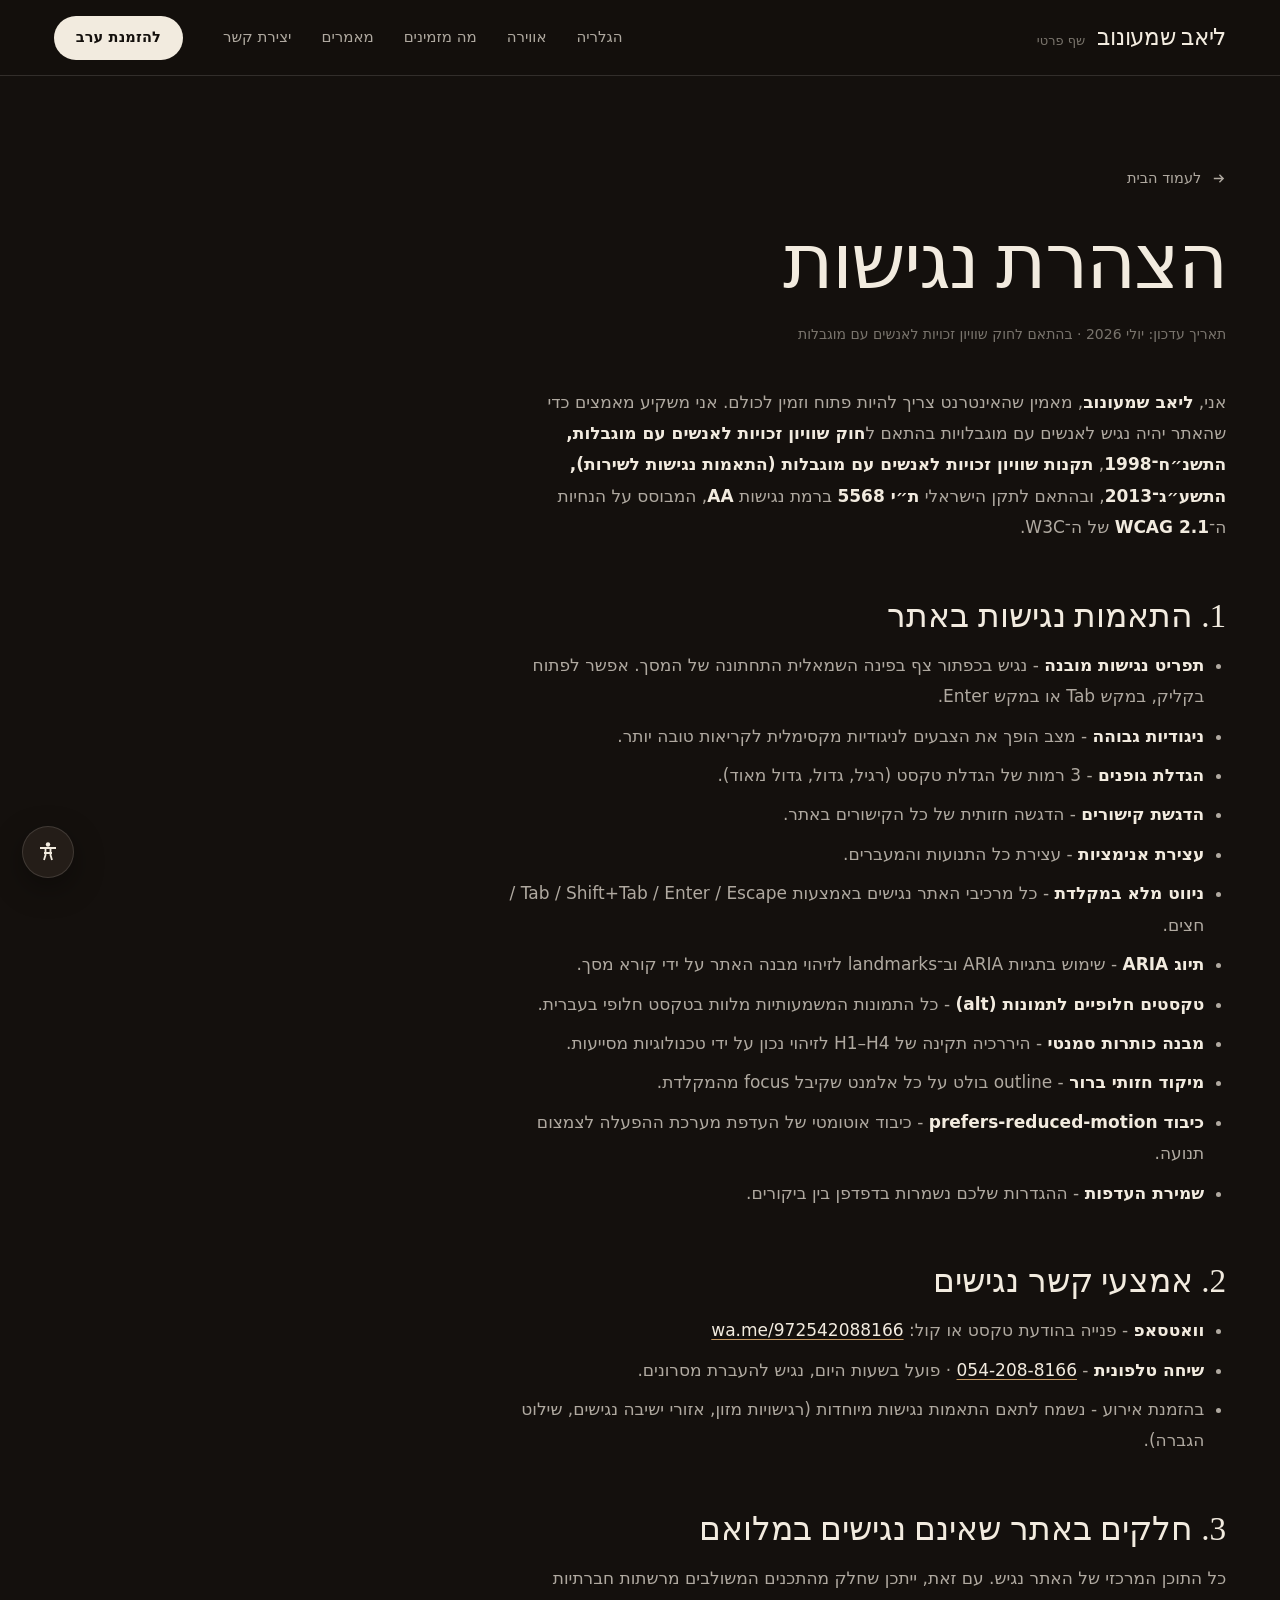
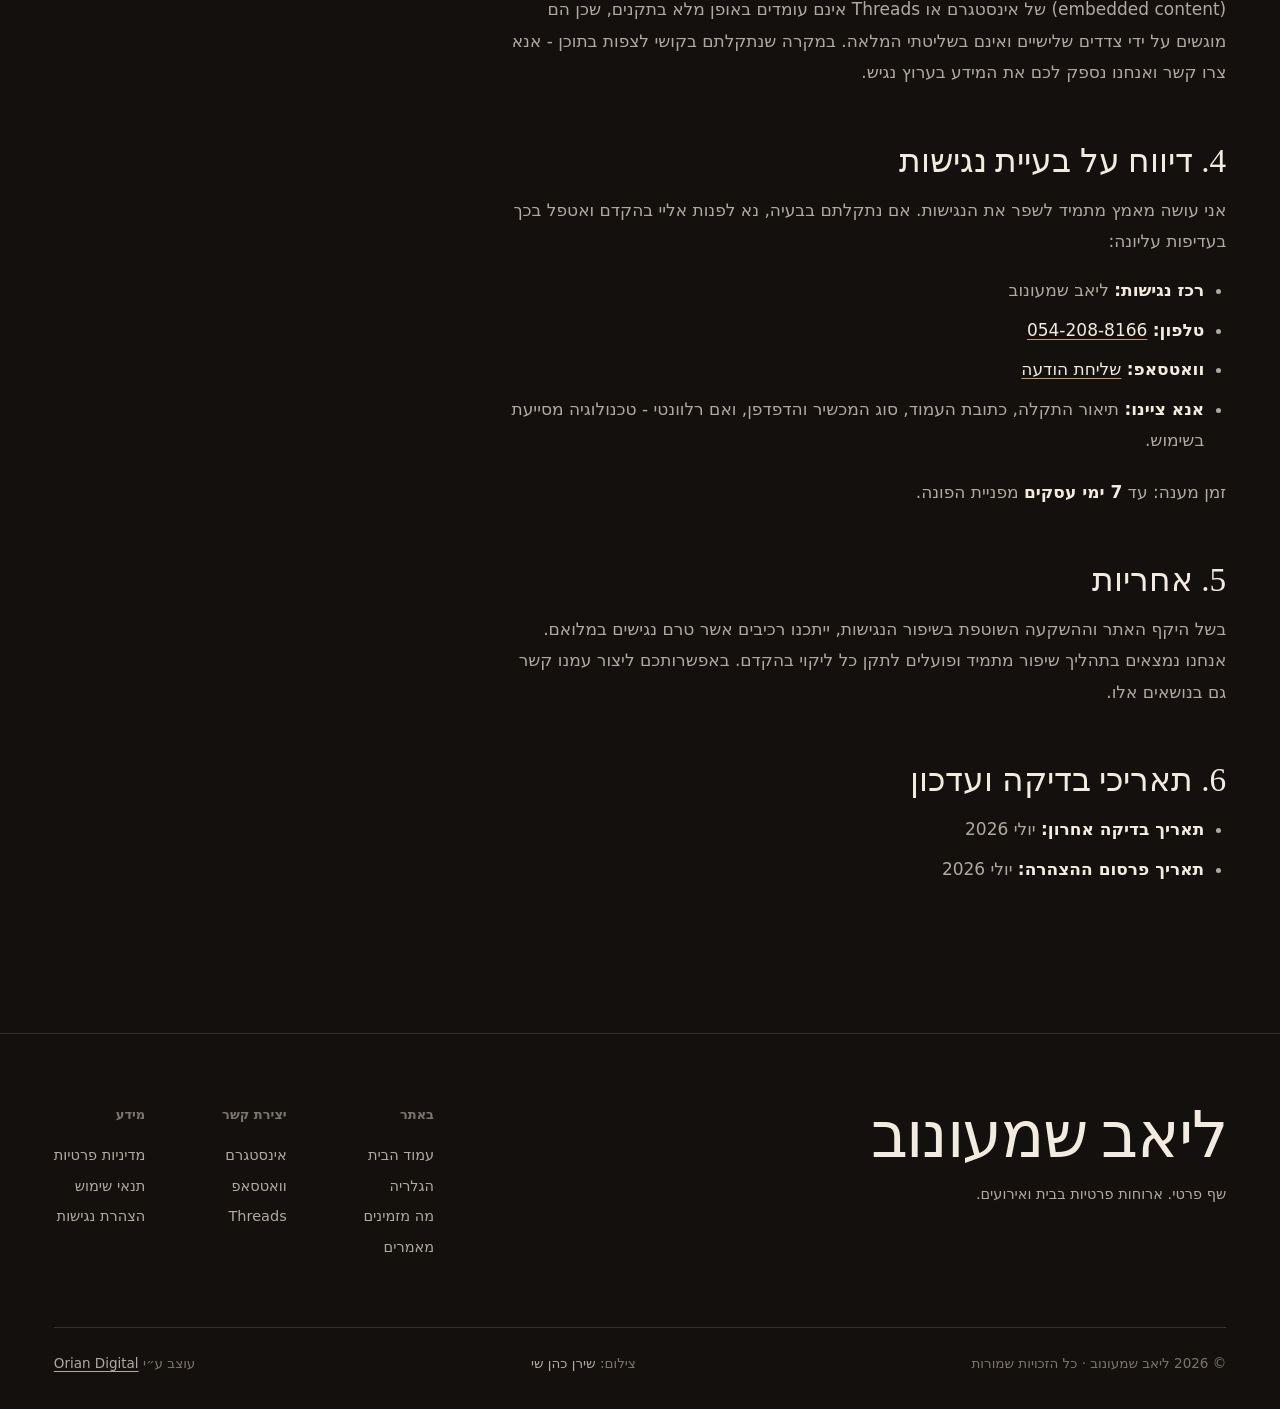
==== accessibility.html @ ced6c1b4 "Accessibility statement: drop the skip-link line, the link was removed Co-Authored-By: Claude Opus 5" ====
<!DOCTYPE html>
<html lang="he" dir="rtl">
<head>
  <meta charset="UTF-8" />
  <meta name="viewport" content="width=device-width,initial-scale=1,viewport-fit=cover" />
  <meta http-equiv="Content-Security-Policy" content="default-src 'self'; img-src 'self' data: https:; style-src 'self' 'unsafe-inline' https://fonts.googleapis.com; font-src 'self' data: https://fonts.gstatic.com; script-src 'self'; connect-src 'self'; base-uri 'self'; form-action 'self'; upgrade-insecure-requests" />
  <meta name="referrer" content="strict-origin-when-cross-origin" />
  <title>הצהרת נגישות · ליאב שמעונוב שף פרטי</title>
  <meta name="description" content="הצהרת נגישות האתר של ליאב שמעונוב שף פרטי - תאימות לתקן WCAG 2.1 ולתקנות שוויון זכויות לאנשים עם מוגבלות." />
  <link rel="canonical" href="https://oriantoledano-ship-it.github.io/liav-chef/accessibility.html" />
  <meta property="og:locale" content="he_IL" />
  <meta property="og:title" content="הצהרת נגישות · ליאב שמעונוב שף פרטי" />
  <meta property="og:description" content="הצהרת נגישות האתר של ליאב שמעונוב שף פרטי - תאימות לתקן WCAG 2.1 ולתקנות שוויון זכויות לאנשים עם מוגבלות." />
  <meta name="theme-color" content="#14100d" />
  <link rel="icon" type="image/png" href="assets/favicon.png" />
  <link rel="preconnect" href="https://fonts.googleapis.com" />
  <link rel="preconnect" href="https://fonts.gstatic.com" crossorigin />
  <link href="https://fonts.googleapis.com/css2?family=Frank+Ruhl+Libre:wght@300;400;500&family=Assistant:wght@300;400;600&display=swap" rel="stylesheet" />
  <link rel="stylesheet" href="assets/site.css?v=2" />
  <script src="assets/boot.js?v=2"></script>
</head>
<body>
  <header class="nav" id="nav">
    <div class="shell nav__row">
      <a href="index.html" class="brand" aria-label="ליאב שמעונוב, שף פרטי - לעמוד הראשי"><b>ליאב שמעונוב</b><small>שף פרטי</small></a>
      <nav class="nav__links" aria-label="ניווט ראשי">
        <a href="index.html#gallery">הגלריה</a>
        <a href="index.html#atmosphere">אווירה</a>
        <a href="index.html#services">מה מזמינים</a>
        <a href="journal.html">מאמרים</a>
        <a href="index.html#contact">יצירת קשר</a>
      </nav>
      <a href="https://ig.me/m/liav_shimonov_" target="_blank" rel="noopener noreferrer" class="btn btn--light nav__cta">להזמנת ערב</a>
      <button class="burger" aria-label="פתיחת תפריט" aria-expanded="false" aria-controls="drawer"><i></i><i></i></button>
    </div>
  </header>
  <div class="drawer" id="drawer" aria-hidden="true">
    <a href="index.html">עמוד הבית</a>
    <a href="index.html#gallery">הגלריה</a>
    <a href="index.html#services">מה מזמינים</a>
    <a href="journal.html">מאמרים</a>
    <a href="index.html#contact">יצירת קשר</a>
    <div class="drawer__foot"><a href="https://ig.me/m/liav_shimonov_" target="_blank" rel="noopener noreferrer">הודעה באינסטגרם</a><a href="https://wa.me/972542088166" target="_blank" rel="noopener noreferrer">וואטסאפ</a></div>
  </div>

  <main id="main" class="page">
    <div class="shell">
      <a href="index.html" class="back"><svg viewBox="0 0 16 16" fill="none" stroke="currentColor" stroke-width="1.5" aria-hidden="true"><path d="M3 8h10M9 4l4 4-4 4"/></svg> לעמוד הבית</a>
      <div class="prose legal">
      <h1>הצהרת נגישות</h1>
      <div class="page__meta">תאריך עדכון: יולי 2026 · בהתאם לחוק שוויון זכויות לאנשים עם מוגבלות</div>

      <p>
        אני, <strong>ליאב שמעונוב</strong>, מאמין שהאינטרנט צריך להיות פתוח וזמין לכולם. אני משקיע מאמצים כדי שהאתר יהיה נגיש לאנשים עם מוגבלויות בהתאם ל<strong>חוק שוויון זכויות לאנשים עם מוגבלות, התשנ״ח־1998</strong>, <strong>תקנות שוויון זכויות לאנשים עם מוגבלות (התאמות נגישות לשירות), התשע״ג־2013</strong>, ובהתאם לתקן הישראלי <strong>ת״י 5568</strong> ברמת נגישות <strong>AA</strong>, המבוסס על הנחיות ה־<strong>WCAG 2.1</strong> של ה־W3C.
      </p>

      <h2>1. התאמות נגישות באתר</h2>
      <ul>
        <li><strong>תפריט נגישות מובנה</strong> - נגיש בכפתור צף בפינה השמאלית התחתונה של המסך. אפשר לפתוח בקליק, במקש Tab או במקש Enter.</li>
        <li><strong>ניגודיות גבוהה</strong> - מצב הופך את הצבעים לניגודיות מקסימלית לקריאות טובה יותר.</li>
        <li><strong>הגדלת גופנים</strong> - 3 רמות של הגדלת טקסט (רגיל, גדול, גדול מאוד).</li>
        <li><strong>הדגשת קישורים</strong> - הדגשה חזותית של כל הקישורים באתר.</li>
        <li><strong>עצירת אנימציות</strong> - עצירת כל התנועות והמעברים.</li>
        <li><strong>ניווט מלא במקלדת</strong> - כל מרכיבי האתר נגישים באמצעות Tab / Shift+Tab / Enter / Escape / חצים.</li>
        <li><strong>תיוג ARIA</strong> - שימוש בתגיות ARIA וב־landmarks לזיהוי מבנה האתר על ידי קורא מסך.</li>
        <li><strong>טקסטים חלופיים לתמונות (alt)</strong> - כל התמונות המשמעותיות מלוות בטקסט חלופי בעברית.</li>
        <li><strong>מבנה כותרות סמנטי</strong> - היררכיה תקינה של H1–H4 לזיהוי נכון על ידי טכנולוגיות מסייעות.</li>
        <li><strong>מיקוד חזותי ברור</strong> - outline בולט על כל אלמנט שקיבל focus מהמקלדת.</li>
        <li><strong>כיבוד prefers-reduced-motion</strong> - כיבוד אוטומטי של העדפת מערכת ההפעלה לצמצום תנועה.</li>
        <li><strong>שמירת העדפות</strong> - ההגדרות שלכם נשמרות בדפדפן בין ביקורים.</li>
      </ul>

      <h2>2. אמצעי קשר נגישים</h2>
      <ul>
        <li><strong>וואטסאפ</strong> - פנייה בהודעת טקסט או קול: <a href="https://wa.me/972542088166" target="_blank" rel="noopener noreferrer">wa.me/972542088166</a></li>
        <li><strong>שיחה טלפונית</strong> - <a href="tel:+972542088166">054-208-8166</a> · פועל בשעות היום, נגיש להעברת מסרונים.</li>
        <li>בהזמנת אירוע - נשמח לתאם התאמות נגישות מיוחדות (רגישויות מזון, אזורי ישיבה נגישים, שילוט הגברה).</li>
      </ul>

      <h2>3. חלקים באתר שאינם נגישים במלואם</h2>
      <p>
        כל התוכן המרכזי של האתר נגיש. עם זאת, ייתכן שחלק מהתכנים המשולבים מרשתות חברתיות (embedded content) של אינסטגרם או Threads אינם עומדים באופן מלא בתקנים, שכן הם מוגשים על ידי צדדים שלישיים ואינם בשליטתי המלאה. במקרה שנתקלתם בקושי לצפות בתוכן - אנא צרו קשר ואנחנו נספק לכם את המידע בערוץ נגיש.
      </p>

      <h2>4. דיווח על בעיית נגישות</h2>
      <p>
        אני עושה מאמץ מתמיד לשפר את הנגישות. אם נתקלתם בבעיה, נא לפנות אליי בהקדם ואטפל בכך בעדיפות עליונה:
      </p>
      <ul>
        <li><strong>רכז נגישות:</strong> ליאב שמעונוב</li>
        <li><strong>טלפון:</strong> <a href="tel:+972542088166">054-208-8166</a></li>
        <li><strong>וואטסאפ:</strong> <a href="https://wa.me/972542088166" target="_blank" rel="noopener noreferrer">שליחת הודעה</a></li>
        <li><strong>אנא ציינו:</strong> תיאור התקלה, כתובת העמוד, סוג המכשיר והדפדפן, ואם רלוונטי - טכנולוגיה מסייעת בשימוש.</li>
      </ul>
      <p>
        זמן מענה: עד <strong>7 ימי עסקים</strong> מפניית הפונה.
      </p>

      <h2>5. אחריות</h2>
      <p>
        בשל היקף האתר וההשקעה השוטפת בשיפור הנגישות, ייתכנו רכיבים אשר טרם נגישים במלואם. אנחנו נמצאים בתהליך שיפור מתמיד ופועלים לתקן כל ליקוי בהקדם. באפשרותכם ליצור עמנו קשר גם בנושאים אלו.
      </p>

      <h2>6. תאריכי בדיקה ועדכון</h2>
      <ul>
        <li><strong>תאריך בדיקה אחרון:</strong> יולי 2026</li>
        <li><strong>תאריך פרסום ההצהרה:</strong> יולי 2026</li>
      </ul>
      </div>
    </div>
  </main>

  <footer class="foot">
    <div class="shell">
      <div class="foot__top">
        <div class="foot__brand"><b>ליאב שמעונוב</b><p>שף פרטי. ארוחות פרטיות בבית ואירועים.</p></div>
        <div class="foot__cols">
          <div><h4>באתר</h4><a href="index.html">עמוד הבית</a><a href="index.html#gallery">הגלריה</a><a href="index.html#services">מה מזמינים</a><a href="journal.html">מאמרים</a></div>
          <div><h4>יצירת קשר</h4><a href="https://ig.me/m/liav_shimonov_" target="_blank" rel="noopener noreferrer">אינסטגרם</a><a href="https://wa.me/972542088166" target="_blank" rel="noopener noreferrer">וואטסאפ</a><a href="https://www.threads.com/@liav_shimonov_" target="_blank" rel="noopener noreferrer">Threads</a></div>
          <div><h4>מידע</h4><a href="privacy.html">מדיניות פרטיות</a><a href="terms.html">תנאי שימוש</a><a href="accessibility.html">הצהרת נגישות</a></div>
        </div>
      </div>
      <div class="foot__bottom">
        <div>© <span data-year>2026</span> ליאב שמעונוב · כל הזכויות שמורות</div>
        <div>צילום: <a href="https://www.instagram.com/shirancohenshay_photography/" target="_blank" rel="noopener noreferrer">שירן כהן שי</a></div>
        <div class="foot__credit">עוצב ע״י <a href="https://wa.me/972525372958" target="_blank" rel="noopener noreferrer">Orian Digital</a></div>
      </div>
    </div>
  </footer>

  <button class="a11y-btn" aria-label="פתיחת אפשרויות נגישות" aria-expanded="false" aria-controls="a11y-panel">
    <svg viewBox="0 0 24 24" fill="none" stroke="currentColor" stroke-width="1.8" aria-hidden="true"><circle cx="12" cy="4.5" r="2.2" fill="currentColor" stroke="none"/><path d="M4 8h16M9.5 8v7l-1.5 5M14.5 8v7l1.5 5M8 13h8"/></svg>
  </button>
  <div id="a11y-panel" class="a11y-panel" role="dialog" aria-labelledby="a11y-title" aria-hidden="true">
    <h4 id="a11y-title">נגישות</h4>
    <div class="a11y-row"><span>ניגודיות גבוהה</span><div class="a11y-ctrls"><button class="a11y-chip" data-key="contrast" data-val="off" aria-pressed="true">כבוי</button><button class="a11y-chip" data-key="contrast" data-val="high" aria-pressed="false">גבוה</button></div></div>
    <div class="a11y-row"><span>גודל טקסט</span><div class="a11y-ctrls"><button class="a11y-chip" data-key="fontsize" data-val="m" aria-pressed="true">רגיל</button><button class="a11y-chip" data-key="fontsize" data-val="l" aria-pressed="false">גדול</button><button class="a11y-chip" data-key="fontsize" data-val="xl" aria-pressed="false">ענק</button></div></div>
    <div class="a11y-row"><span>הדגשת קישורים</span><div class="a11y-ctrls"><button class="a11y-chip" data-key="links" data-val="off" aria-pressed="true">כבוי</button><button class="a11y-chip" data-key="links" data-val="highlight" aria-pressed="false">הדגש</button></div></div>
    <div class="a11y-row"><span>עצירת אנימציות</span><div class="a11y-ctrls"><button class="a11y-chip" data-key="motion" data-val="on" aria-pressed="true">פועל</button><button class="a11y-chip" data-key="motion" data-val="off" aria-pressed="false">עצור</button></div></div>
    <button class="a11y-reset">איפוס להגדרות ברירת מחדל</button>
    <p class="a11y-note">נתקלתם בבעיה? <a href="accessibility.html">להצהרת הנגישות</a></p>
  </div>

  <script src="assets/vendor/lenis.min.js"></script>
  <script src="assets/site.js?v=2"></script>
</body>
</html>
---- assets/site.css ----
/* ליאב שמעונוב · שף פרטי - site.css */
:root{
  --bg:#14100d; --bg2:#1b1612; --bg3:#241d18;
  --linen:#efe8dc; --linen2:#e5dbca;
  --ink:#f2ebdf; --ink2:rgba(242,235,223,.7); --ink3:rgba(242,235,223,.46);
  --dk:#1c1713; --dk2:#5d5249; --dk3:#8a7d70;
  --line:rgba(242,235,223,.14); --line-d:rgba(28,23,19,.14);
  --brass:#c99a62; --brass-d:#8e6232;
  --f-d:'Frank Ruhl Libre',Georgia,serif; --f-b:'Assistant',system-ui,sans-serif;
  --ease:cubic-bezier(.22,.8,.2,1); --ease-io:cubic-bezier(.76,0,.24,1);
  --gut:clamp(18px,4.2vw,64px); --maxw:1360px; --nav-h:76px;
}
*,*::before,*::after{box-sizing:border-box}
html{-webkit-text-size-adjust:100%;scroll-behavior:auto}
html.lenis,html.lenis body{height:auto}
.lenis.lenis-smooth [data-lenis-prevent]{overscroll-behavior:contain}
body{margin:0;background:var(--bg);color:var(--ink);font-family:var(--f-b);font-size:17px;line-height:1.7;font-weight:400;-webkit-font-smoothing:antialiased;text-rendering:optimizeLegibility;overflow-x:hidden}
html[data-fontsize="l"] body{font-size:19px}
html[data-fontsize="xl"] body{font-size:21px}
img{display:block;max-width:100%;height:auto}
a{color:inherit;text-decoration:none}
button{font:inherit;color:inherit;background:none;border:0;padding:0;cursor:pointer}
:focus-visible{outline:2px solid var(--brass);outline-offset:3px}
::selection{background:var(--brass);color:var(--bg)}
.sr{position:absolute;width:1px;height:1px;overflow:hidden;clip:rect(0 0 0 0);white-space:nowrap}
.shell{width:100%;max-width:var(--maxw);margin-inline:auto;padding-inline:var(--gut)}

/* ---------- type ---------- */
.h2{font-family:var(--f-d);font-weight:300;font-size:clamp(40px,6.4vw,96px);line-height:1;letter-spacing:-.02em;margin:0}
.h2 em{font-style:normal;color:var(--brass)}
.lede{font-size:clamp(17px,1.35vw,19.5px);line-height:1.75;color:var(--ink2);max-width:40ch;margin:22px 0 0;font-weight:300}
.ln{display:block;overflow:hidden;padding-bottom:.08em;margin-bottom:-.08em}
.ln>span{display:inline-block}
.js .ln>span{transform:translateY(105%);transition:transform 1.25s var(--ease)}
.js .is-in .ln>span,.js .ln.is-in>span{transform:none}
.is-in .ln:nth-child(2)>span{transition-delay:.09s}
.is-in .ln:nth-child(3)>span{transition-delay:.18s}

/* ---------- buttons ---------- */
.btn{display:inline-flex;align-items:center;gap:12px;height:54px;padding:0 28px;border-radius:100px;font-size:15.5px;font-weight:600;letter-spacing:.01em;transition:background .45s var(--ease),color .45s var(--ease),border-color .45s var(--ease),transform .45s var(--ease)}
.btn svg{width:18px;height:18px;flex:none}
.btn--light{background:var(--ink);color:var(--bg)}
.btn--light:hover{background:var(--brass)}
.btn--line{border:1px solid rgba(242,235,223,.42);color:var(--ink)}
.btn--line:hover{border-color:var(--ink);background:rgba(242,235,223,.08)}
.btn--dark{background:var(--dk);color:var(--linen)}
.btn--dark:hover{background:var(--brass-d)}
.link{display:inline-flex;align-items:center;gap:10px;font-weight:600;font-size:15.5px;padding-bottom:4px;background:linear-gradient(currentColor,currentColor) 0 100%/100% 1px no-repeat;transition:background-size .5s var(--ease)}
.link:hover{background-size:0 1px;background-position:100% 100%}
.link svg{width:16px;height:16px;transition:transform .45s var(--ease)}
.link:hover svg{transform:translateX(-4px)}

/* ---------- reveal ---------- */
.js .rv{opacity:0;transform:translateY(26px);transition:opacity 1.1s var(--ease),transform 1.1s var(--ease)}
.js .rv.is-in{opacity:1;transform:none}
.pic{position:relative;overflow:hidden;background:var(--bg3)}
.pic img{width:100%;height:100%;object-fit:cover}
.js .pic--rv img{clip-path:inset(100% 0 0 0);transform:scale(1.16);transition:clip-path 1.4s var(--ease-io),transform 1.9s var(--ease)}
.js .pic--rv.is-in img{clip-path:inset(0 0 0 0);transform:scale(1)}
.pic--par img{height:118%;margin-top:-9%}

/* ---------- loader ---------- */
.ld{display:none}
.js .ld{display:block;position:fixed;inset:0;z-index:2000;background:var(--bg);--wx:calc(50% - 125px);--wy:calc(50% - 175px)}
.ld__f,.ld__f img{position:absolute;inset:0;width:100%;height:100%;object-fit:cover}
.ld__f{clip-path:inset(calc(50% + 175px) var(--wx) var(--wy) var(--wx));transition:clip-path .75s var(--ease-io)}
.ld__f.is-on{clip-path:inset(var(--wy) var(--wx) var(--wy) var(--wx))}
.ld__f.is-full{clip-path:inset(0 0 0 0);transition:clip-path 1.25s var(--ease-io)}
.ld__f img{transform:scale(1.12);transition:transform 1.6s var(--ease)}
.ld__f--hero img{object-position:50% 60%}
.ld__f.is-on img{transform:scale(1)}
.ld__cap{position:absolute;left:0;right:0;top:calc(50% + 200px);text-align:center;transition:opacity .5s,transform .8s var(--ease)}
.ld__name{font-family:var(--f-d);font-weight:300;font-size:26px;letter-spacing:.01em;overflow:hidden;display:inline-block}
.ld__name span{display:inline-block;transform:translateY(105%);transition:transform 1s var(--ease)}
.ld.is-go .ld__name span{transform:none}
.ld__line{display:block;width:120px;height:1px;margin:12px auto 0;background:var(--line);overflow:hidden}
.ld__line i{display:block;height:100%;background:var(--brass);transform:scaleX(0);transform-origin:right;transition:transform 2s linear}
.ld.is-go .ld__line i{transform:scaleX(1)}
.ld.is-out .ld__cap{opacity:0;transform:translateY(12px)}
.ld.is-done{opacity:0;visibility:hidden;transition:opacity .6s,visibility 0s .6s}
@media (max-width:760px){.js .ld{--wx:calc(50% - 95px);--wy:calc(50% - 135px)} .ld__f{clip-path:inset(calc(50% + 135px) var(--wx) var(--wy) var(--wx))} .ld__cap{top:calc(50% + 158px)} .ld__name{font-size:22px}}

/* ---------- nav ---------- */
.nav{position:fixed;top:0;left:0;right:0;z-index:900;height:var(--nav-h);transition:background .5s var(--ease),transform .6s var(--ease),border-color .5s;border-bottom:1px solid transparent}
.nav.is-stuck{background:rgba(20,16,13,.82);-webkit-backdrop-filter:blur(14px);backdrop-filter:blur(14px);border-bottom-color:var(--line)}
.nav.is-hidden{transform:translateY(-100%)}
.nav__row{height:100%;display:flex;align-items:center;gap:40px}
.brand{display:flex;align-items:baseline;gap:12px;white-space:nowrap}
.brand b{font-family:var(--f-d);font-weight:400;font-size:23px;letter-spacing:-.01em}
.brand small{font-size:13px;color:var(--ink3);font-weight:400}
.nav__links{display:flex;gap:30px;margin-inline-start:auto;font-size:15px}
.nav__links a{color:var(--ink2);transition:color .3s;position:relative;padding:6px 0}
.nav__links a::after{content:"";position:absolute;right:0;left:0;bottom:0;height:1px;background:currentColor;transform:scaleX(0);transform-origin:left;transition:transform .5s var(--ease)}
.nav__links a:hover{color:var(--ink)}
.nav__links a:hover::after{transform:scaleX(1);transform-origin:right}
.nav__cta{height:44px;padding:0 22px;font-size:14.5px}
.burger{display:none;width:44px;height:44px;margin-inline-start:auto;position:relative}
.burger i{position:absolute;right:10px;left:10px;height:1.5px;background:var(--ink);transition:transform .5s var(--ease),top .5s var(--ease)}
.burger i:first-child{top:17px}.burger i:last-child{top:26px}
.nav.is-open .burger i:first-child{top:21.5px;transform:rotate(45deg)}
.nav.is-open .burger i:last-child{top:21.5px;transform:rotate(-45deg)}
.drawer{position:fixed;inset:0;z-index:890;background:var(--bg);display:flex;flex-direction:column;justify-content:center;padding:var(--nav-h) var(--gut) 40px;visibility:hidden;clip-path:inset(0 0 100% 0);transition:clip-path .8s var(--ease-io),visibility 0s .8s}
.drawer.is-open{visibility:visible;clip-path:inset(0 0 0 0);transition:clip-path .8s var(--ease-io)}
.drawer>a{font-family:var(--f-d);font-weight:300;font-size:clamp(38px,10vw,56px);line-height:1.3;display:block;opacity:0;transform:translateY(20px);transition:opacity .6s,transform .8s var(--ease)}
.drawer.is-open>a{opacity:1;transform:none}
.drawer.is-open>a:nth-child(2){transition-delay:.05s}.drawer.is-open>a:nth-child(3){transition-delay:.1s}.drawer.is-open>a:nth-child(4){transition-delay:.15s}.drawer.is-open>a:nth-child(5){transition-delay:.2s}
.drawer__foot{margin-top:44px;display:flex;gap:26px;font-size:16px;color:var(--ink2)}
.drawer__foot a{text-decoration:underline;text-underline-offset:4px;text-decoration-color:var(--line)}
@media (max-width:980px){.nav__links,.nav .nav__cta{display:none}.burger{display:block}}

/* ---------- hero ---------- */
.hero{position:relative;height:100svh;min-height:600px;overflow:hidden;display:flex;align-items:flex-end}
.hero__media,.hero__media img{position:absolute;inset:0;width:100%;height:100%;object-fit:cover}
.hero__media img{object-position:50% 60%}
.hero::after{content:"";position:absolute;inset:0;background:linear-gradient(180deg,rgba(20,16,13,.55) 0%,rgba(20,16,13,0) 26%,rgba(20,16,13,0) 45%,rgba(20,16,13,.78) 100%);pointer-events:none}
.hero__in{position:relative;z-index:2;width:100%;padding-bottom:clamp(40px,7vh,84px);display:flex;align-items:flex-end;justify-content:space-between;gap:40px}
.hero h1{font-family:var(--f-d);font-weight:300;font-size:clamp(60px,10.4vw,168px);line-height:.92;letter-spacing:-.035em;margin:0}
.hero__sub{margin:22px 0 0;font-size:clamp(17px,1.5vw,21px);color:var(--ink2);font-weight:300}
.hero__sub b{font-weight:400;color:var(--ink)}
.hero__cta{display:flex;gap:12px;flex-wrap:wrap;margin-top:32px}
.hero__side{text-align:left;color:var(--ink2);font-size:14px;line-height:1.6;padding-bottom:10px}
.hero__cue{display:inline-flex;align-items:center;gap:12px}
.hero__cue i{width:1px;height:46px;background:var(--line);position:relative;overflow:hidden}
.hero__cue i::after{content:"";position:absolute;left:0;right:0;top:0;height:40%;background:var(--ink);animation:cue 2.2s var(--ease-io) infinite}
@keyframes cue{0%{transform:translateY(-100%)}100%{transform:translateY(260%)}}
.js .hero [data-h]{opacity:0;transform:translateY(22px);transition:opacity 1.2s var(--ease),transform 1.2s var(--ease)}
.hero.is-live [data-h]{opacity:1;transform:none}
.hero.is-live [data-h="2"]{transition-delay:.25s}.hero.is-live [data-h="3"]{transition-delay:.4s}.hero.is-live [data-h="4"]{transition-delay:.6s}
.js .hero.is-live .ln>span{transform:none}
.hero .ln:nth-child(2)>span{transition-delay:.1s}
@media (max-width:760px){.hero__in{flex-direction:column;align-items:stretch}.hero__side{display:none}.hero__cta .btn{flex:1;justify-content:center;padding:0 18px}}

/* ---------- sections ---------- */
.sec{padding:clamp(96px,13vw,190px) 0}
.sec--linen{background:var(--linen);color:var(--dk)}
.sec--linen .lede{color:var(--dk2)}
.sec--linen .h2 em{color:var(--brass-d)}
.sec--linen .link{color:var(--dk)}
.sec--bg2{background:var(--bg2)}
.head{display:flex;align-items:flex-end;justify-content:space-between;gap:40px;margin-bottom:clamp(44px,6vw,80px)}
.head .lede{margin-top:0;padding-bottom:6px}

/* about */
.about{display:grid;grid-template-columns:1.05fr .95fr;gap:clamp(40px,7vw,120px);align-items:center}
.about__txt p{color:var(--ink2);font-weight:300;font-size:clamp(17px,1.3vw,19px);max-width:44ch;margin:0 0 18px}
.about__txt .h2{margin-bottom:34px}
.about__sig{margin-top:30px;display:flex;align-items:center;gap:14px;color:var(--ink3);font-size:14px}
.about__sig b{font-family:var(--f-d);font-weight:400;font-size:24px;color:var(--ink)}
.about__pics{position:relative;padding-bottom:18%}
.about__main{aspect-ratio:4/5.4;border-radius:2px}
.about__small{position:absolute;width:42%;aspect-ratio:3/4;left:-7%;bottom:0;border:8px solid var(--bg);box-sizing:content-box}
@media (max-width:900px){.about{grid-template-columns:1fr}.about__pics{order:-1;max-width:520px;padding-bottom:22%}.about__small{left:auto;right:-2%;width:40%}}

/* gallery */
.filters{display:flex;gap:6px;flex-wrap:wrap}
.filters button{height:40px;padding:0 18px;border-radius:100px;border:1px solid var(--line-d);font-size:14.5px;color:var(--dk2);transition:background .35s,color .35s,border-color .35s}
.filters button:hover{border-color:var(--dk)}
.filters button[aria-pressed="true"]{background:var(--dk);color:var(--linen);border-color:var(--dk)}
.grid{columns:4;column-gap:clamp(10px,1.3vw,18px)}
.js .grid{columns:auto;display:grid;grid-template-columns:repeat(4,1fr);grid-auto-rows:4px;column-gap:clamp(10px,1.3vw,18px);align-items:start}
.js .gi{margin-bottom:0}
.gi{display:block;width:100%;break-inside:avoid;margin-bottom:clamp(10px,1.3vw,18px);position:relative;overflow:hidden;cursor:zoom-in;background:var(--linen2)}
.gi img{width:100%;aspect-ratio:2/3;object-fit:cover;transition:transform 1.4s var(--ease),filter .6s}
.gi:nth-child(4n+2) img,.gi:nth-child(4n+3) img{aspect-ratio:4/5}
.gi:hover img{transform:scale(1.045)}
.gi figcaption{position:absolute;right:0;left:0;bottom:0;padding:40px 16px 14px;font-size:14px;color:#fff;text-align:right;background:linear-gradient(transparent,rgba(0,0,0,.55));opacity:0;transform:translateY(8px);transition:opacity .5s,transform .6s var(--ease)}
.gi:hover figcaption,.gi:focus-visible figcaption{opacity:1;transform:none}
.gi[hidden]{display:none}
.js .gi{opacity:0;transform:translateY(34px);transition:opacity 1s var(--ease),transform 1.1s var(--ease)}
.js .gi.is-in{opacity:1;transform:none}
.grid__more{margin-top:clamp(40px,5vw,64px);display:flex;justify-content:center}
@media (max-width:1100px){.grid{columns:3}.js .grid{grid-template-columns:repeat(3,1fr)}}
@media (max-width:760px){.grid{columns:2}.js .grid{grid-template-columns:repeat(2,1fr)}.head{flex-direction:column;align-items:flex-start;gap:26px}.gi figcaption{display:none}}

/* lightbox */
.lb{position:fixed;inset:0;z-index:1600;background:rgba(14,11,9,.96);display:flex;align-items:center;justify-content:center;opacity:0;visibility:hidden;transition:opacity .45s,visibility 0s .45s}
.lb.is-open{opacity:1;visibility:visible;transition:opacity .45s}
.lb__img{max-width:min(92vw,1100px);max-height:84vh;width:auto;height:auto;object-fit:contain;transition:opacity .35s,transform .6s var(--ease)}
.lb__img.is-swap{opacity:0;transform:scale(.985)}
.lb__btn{position:absolute;width:52px;height:52px;border-radius:50%;border:1px solid var(--line);display:flex;align-items:center;justify-content:center;color:var(--ink);transition:background .3s,border-color .3s}
.lb__btn:hover{background:rgba(242,235,223,.1);border-color:var(--ink3)}
.lb__btn svg{width:20px;height:20px}
.lb__close{top:22px;left:22px}
.lb__prev{right:24px;top:50%;margin-top:-26px}
.lb__next{left:24px;top:50%;margin-top:-26px}
.lb__meta{position:absolute;bottom:22px;left:0;right:0;text-align:center;font-size:14px;color:var(--ink2)}
.lb__meta span{color:var(--ink3);margin-inline-start:10px}
@media (max-width:760px){.lb__prev,.lb__next{top:auto;bottom:14px;margin:0;width:46px;height:46px}.lb__prev{right:16px}.lb__next{left:16px}.lb__meta{bottom:28px}.lb__img{max-height:76vh}}

/* atmosphere carousel */
.car{overflow:hidden}
.car .head{margin-bottom:clamp(36px,4vw,60px)}
.car__swiper{overflow:visible!important;padding-inline:var(--gut)}
.car .swiper-slide{width:auto;height:clamp(420px,68vh,720px);aspect-ratio:2/3;transition:opacity .9s var(--ease)}
.car .swiper-slide.is-wide{aspect-ratio:3/2}
.car .swiper-slide:not(.swiper-slide-active){opacity:.42}
.car__fig{margin:0;height:100%;display:flex;flex-direction:column}
.car__img{flex:1;overflow:hidden;position:relative}
.car__img img{width:100%;height:100%;object-fit:cover;transform:scale(1.12);transition:transform 1.6s var(--ease)}
.swiper-slide-active .car__img img{transform:scale(1)}
.car__cap{padding-top:14px;font-size:14.5px;color:var(--ink2);opacity:0;transform:translateY(8px);transition:opacity .7s .2s,transform .8s .2s var(--ease)}
.swiper-slide-active .car__cap{opacity:1;transform:none}
.car__bar{display:flex;align-items:center;gap:24px;margin-top:clamp(28px,3vw,44px)}
.car__prog{flex:1;height:1px;background:var(--line);position:relative;overflow:hidden}
.car__prog i{position:absolute;inset:0;background:var(--ink);transform-origin:right;transform:scaleX(0);transition:transform .9s var(--ease)}
.car__count{font-family:var(--f-d);font-size:17px;color:var(--ink2);min-width:64px;text-align:center;font-variant-numeric:tabular-nums}
.car__nav{display:flex;gap:10px}
.car__nav button{width:52px;height:52px;border-radius:50%;border:1px solid var(--line);display:flex;align-items:center;justify-content:center;transition:background .35s,border-color .35s}
.car__nav button:hover{background:var(--ink);color:var(--bg);border-color:var(--ink)}
.car__nav svg{width:18px;height:18px}
@media (max-width:760px){.car .swiper-slide{height:min(62vh,500px)}.car .swiper-slide.is-wide{height:auto;width:86vw;aspect-ratio:auto}.car .swiper-slide.is-wide .car__img{aspect-ratio:3/2;flex:none}.car__nav button{width:46px;height:46px}}

/* services */
.svcs{display:grid;grid-template-columns:1fr 1fr;gap:clamp(18px,3vw,44px)}
.svc{display:block}
.svc .pic{aspect-ratio:4/5}
.svc .pic img{transition:transform 1.6s var(--ease)}
.svc:hover .pic img{transform:scale(1.04)}
.svc h3{font-family:var(--f-d);font-weight:400;font-size:clamp(28px,2.7vw,40px);line-height:1.1;margin:26px 0 10px}
.svc p{color:var(--ink2);font-weight:300;margin:0 0 18px;max-width:42ch}
.steps{display:grid;grid-template-columns:repeat(3,1fr);gap:clamp(20px,3vw,48px);margin-top:clamp(70px,8vw,120px);padding-top:clamp(36px,4vw,56px);border-top:1px solid var(--line)}
.steps h3{margin:0 0 10px;font-family:var(--f-d);font-weight:400;font-size:clamp(22px,1.9vw,28px);display:flex;gap:14px;align-items:baseline}
.steps h3 span{font-size:14px;color:var(--brass);font-family:var(--f-b);font-weight:600}
.steps p{margin:0;color:var(--ink2);font-weight:300}
@media (max-width:760px){.svcs,.steps{grid-template-columns:1fr}.steps{gap:30px}}

/* journal cards */
.cards{display:grid;grid-template-columns:repeat(3,1fr);gap:clamp(18px,2.4vw,36px)}
.card{display:block}
.card .pic{aspect-ratio:4/3;background:var(--linen2)}
.card .pic img{transition:transform 1.4s var(--ease)}
.card:hover .pic img{transform:scale(1.045)}
.card__meta{margin:20px 0 8px;font-size:13.5px;color:var(--dk3)}
.card h3{font-family:var(--f-d);font-weight:400;font-size:clamp(23px,1.9vw,29px);line-height:1.2;margin:0 0 10px;color:var(--dk)}
.card p{margin:0;color:var(--dk2);font-weight:300;font-size:16px}
@media (max-width:900px){.cards{grid-template-columns:1fr;gap:44px}}

/* contact */
.contact{display:grid;grid-template-columns:.9fr 1.1fr;gap:clamp(40px,7vw,120px);align-items:center}
.contact .pic{aspect-ratio:4/5}
.contact .lede{max-width:34ch}
.contact__btns{display:flex;flex-wrap:wrap;gap:12px;margin-top:36px}
.contact__list{margin:44px 0 0;padding:0;list-style:none;border-top:1px solid var(--line)}
.contact__list li{display:flex;justify-content:space-between;gap:20px;padding:16px 0;border-bottom:1px solid var(--line);font-size:15.5px}
.contact__list span{color:var(--ink3)}
.contact__list a:hover{color:var(--brass)}
@media (max-width:900px){.contact{grid-template-columns:1fr}.contact .pic{max-width:520px;aspect-ratio:4/4.4}}

/* footer */
.foot{padding:70px 0 34px;border-top:1px solid var(--line);font-size:14.5px;color:var(--ink2)}
.foot__top{display:flex;justify-content:space-between;align-items:flex-start;gap:40px;flex-wrap:wrap}
.foot__brand b{display:block;font-family:var(--f-d);font-weight:300;font-size:clamp(40px,5vw,64px);line-height:1;color:var(--ink);letter-spacing:-.02em}
.foot__brand p{margin:14px 0 0;max-width:36ch}
.foot__cols{display:flex;gap:clamp(40px,6vw,90px)}
.foot__cols h4{margin:0 0 14px;font-size:13px;font-weight:600;color:var(--ink3)}
.foot__cols a{display:block;padding:3px 0;transition:color .3s}
.foot__cols a:hover{color:var(--ink)}
.foot__bottom{margin-top:64px;padding-top:24px;border-top:1px solid var(--line);display:flex;justify-content:space-between;gap:16px 30px;flex-wrap:wrap;font-size:13.5px;color:var(--ink3)}
.foot__bottom a{color:var(--ink2);transition:color .3s}
.foot__bottom a:hover{color:var(--ink)}
.foot__credit a{text-decoration:underline;text-underline-offset:3px}

/* mobile sticky cta */
.mcta{display:none}
@media (max-width:760px){
  .mcta{display:flex;position:fixed;left:14px;right:14px;bottom:14px;z-index:800;height:54px;border-radius:100px;background:var(--ink);color:var(--bg);align-items:center;justify-content:center;gap:10px;font-weight:600;font-size:16px;box-shadow:0 14px 40px rgba(0,0,0,.4);transform:translateY(160%);transition:transform .7s var(--ease)}
  .mcta svg{width:19px;height:19px}
  body.mcta-on .mcta{transform:none}
  body.mcta-on .a11y-btn{bottom:82px}
}

/* cursor */
.cur{position:fixed;top:0;left:0;z-index:1500;pointer-events:none;width:84px;height:84px;margin:-42px 0 0 -42px;border-radius:50%;background:var(--ink);color:var(--bg);display:flex;align-items:center;justify-content:center;font-size:13.5px;font-weight:600;transform:scale(0);transition:transform .45s var(--ease);will-change:left,top}
.cur.is-on{transform:scale(1)}
@media (hover:none),(pointer:coarse){.cur{display:none}}

/* ---------- article / legal pages ---------- */
.page{padding:calc(var(--nav-h) + clamp(50px,7vw,100px)) 0 clamp(80px,10vw,140px)}
.back{display:inline-flex;align-items:center;gap:10px;font-size:14.5px;color:var(--ink2);margin-bottom:34px;transition:color .3s}
.back:hover{color:var(--ink)}
.back svg{width:15px;height:15px}
.page h1{font-family:var(--f-d);font-weight:300;font-size:clamp(42px,6vw,82px);line-height:1.02;letter-spacing:-.025em;margin:0 0 20px}
.page__meta{font-size:14px;color:var(--ink3);margin-bottom:40px}
.prose{max-width:720px}
.prose h2{font-family:var(--f-d);font-weight:400;font-size:clamp(27px,2.6vw,36px);line-height:1.2;margin:52px 0 14px}
.prose h3{font-size:19px;font-weight:600;margin:30px 0 8px}
.prose p,.prose li{color:var(--ink2);font-weight:300;font-size:clamp(17px,1.25vw,18.5px);line-height:1.85}
.prose p{margin:0 0 18px}
.prose ul,.prose ol{padding-inline-start:22px;margin:0 0 20px}
.prose li{margin-bottom:8px}
.prose strong{color:var(--ink);font-weight:600}
.prose a{color:var(--ink);text-decoration:underline;text-underline-offset:3px;text-decoration-color:var(--brass)}
.art__cover{margin:0 0 50px;aspect-ratio:16/8;max-width:1100px}
.art__lead{font-size:clamp(19px,1.6vw,23px)!important;color:var(--ink)!important;font-weight:300}
.art__box{margin:56px 0 0;padding:clamp(28px,4vw,44px);background:var(--bg2);border:1px solid var(--line);max-width:720px}
.art__box h2{margin:0 0 10px!important}
.art__box p{margin:0 0 24px!important}
.art__next{margin-top:clamp(70px,8vw,110px);padding-top:40px;border-top:1px solid var(--line)}
.art__next h2{font-family:var(--f-d);font-weight:300;font-size:clamp(30px,3.4vw,46px);margin:0 0 36px}
.art__next .card h3{color:var(--ink)}
.art__next .card p{color:var(--ink2)}
.art__next .card__meta{color:var(--ink3)}
.art__next .cards{grid-template-columns:repeat(2,1fr)}
@media (max-width:760px){.art__cover{aspect-ratio:4/3.4}.art__next .cards{grid-template-columns:1fr}}
.jr-list .cards{grid-template-columns:repeat(3,1fr)}
.jr-list .card h3{color:var(--ink)}.jr-list .card p{color:var(--ink2)}.jr-list .card__meta{color:var(--ink3)}
@media (max-width:900px){.jr-list .cards{grid-template-columns:1fr}}

/* ---------- a11y widget ---------- */
.a11y-btn{position:fixed;bottom:22px;left:22px;z-index:1200;width:52px;height:52px;border-radius:50%;background:var(--bg3);color:var(--ink);border:1px solid var(--line);display:inline-flex;align-items:center;justify-content:center;box-shadow:0 10px 30px rgba(0,0,0,.35);transition:background .3s,bottom .5s var(--ease)}
.a11y-btn:hover{background:var(--brass);color:var(--bg)}
.a11y-btn svg{width:24px;height:24px}
.a11y-panel{position:fixed;bottom:86px;left:22px;z-index:1200;width:min(340px,calc(100vw - 32px));background:var(--bg2);border:1px solid var(--line);border-radius:10px;padding:22px;box-shadow:0 24px 60px rgba(0,0,0,.5);transform:translateY(14px);opacity:0;visibility:hidden;transition:transform .4s var(--ease),opacity .3s,visibility 0s .4s}
.a11y-panel.is-open{transform:none;opacity:1;visibility:visible;transition:transform .4s var(--ease),opacity .3s}
.a11y-panel h4{font-family:var(--f-d);font-weight:400;font-size:21px;margin:0 0 12px;padding-bottom:12px;border-bottom:1px solid var(--line)}
.a11y-row{display:flex;align-items:center;justify-content:space-between;gap:10px;padding:10px 0;font-size:14.5px}
.a11y-row+.a11y-row{border-top:1px solid var(--line)}
.a11y-ctrls{display:inline-flex;gap:6px}
.a11y-chip{padding:6px 12px;border:1px solid var(--line);border-radius:100px;font-size:12.5px;color:var(--ink2);transition:background .25s,color .25s}
.a11y-chip.is-active{background:var(--ink);color:var(--bg);border-color:var(--ink)}
.a11y-reset{width:100%;margin-top:12px;padding:10px;background:var(--bg3);border-radius:6px;font-size:13px}
.a11y-note{margin:12px 0 0;font-size:12.5px;color:var(--ink3)}
.a11y-note a{text-decoration:underline}
[data-motion="off"] *,[data-motion="off"] *::before,[data-motion="off"] *::after{animation:none!important;transition:none!important;scroll-behavior:auto!important}
[data-motion="off"] .rv,[data-motion="off"] .gi,[data-motion="off"] .ln>span,[data-motion="off"] [data-h]{opacity:1!important;transform:none!important}
[data-motion="off"] .pic--rv img{clip-path:none!important;transform:none!important}
[data-contrast="high"]{--ink2:#fff;--ink3:#eee;--dk2:#000;--dk3:#111;--line:rgba(255,255,255,.5);--line-d:rgba(0,0,0,.5)}
[data-contrast="high"] body{background:#000}
[data-contrast="high"] .sec--linen{background:#fff;color:#000}
[data-links="highlight"] a:not(.btn){outline:2px dashed var(--brass);outline-offset:2px}
@media (prefers-reduced-motion:reduce){*,*::before,*::after{animation:none!important;transition-duration:.01ms!important}.js .rv,.js .gi,.js .ln>span,.js .hero [data-h]{opacity:1;transform:none}.js .pic--rv img{clip-path:none;transform:none}}
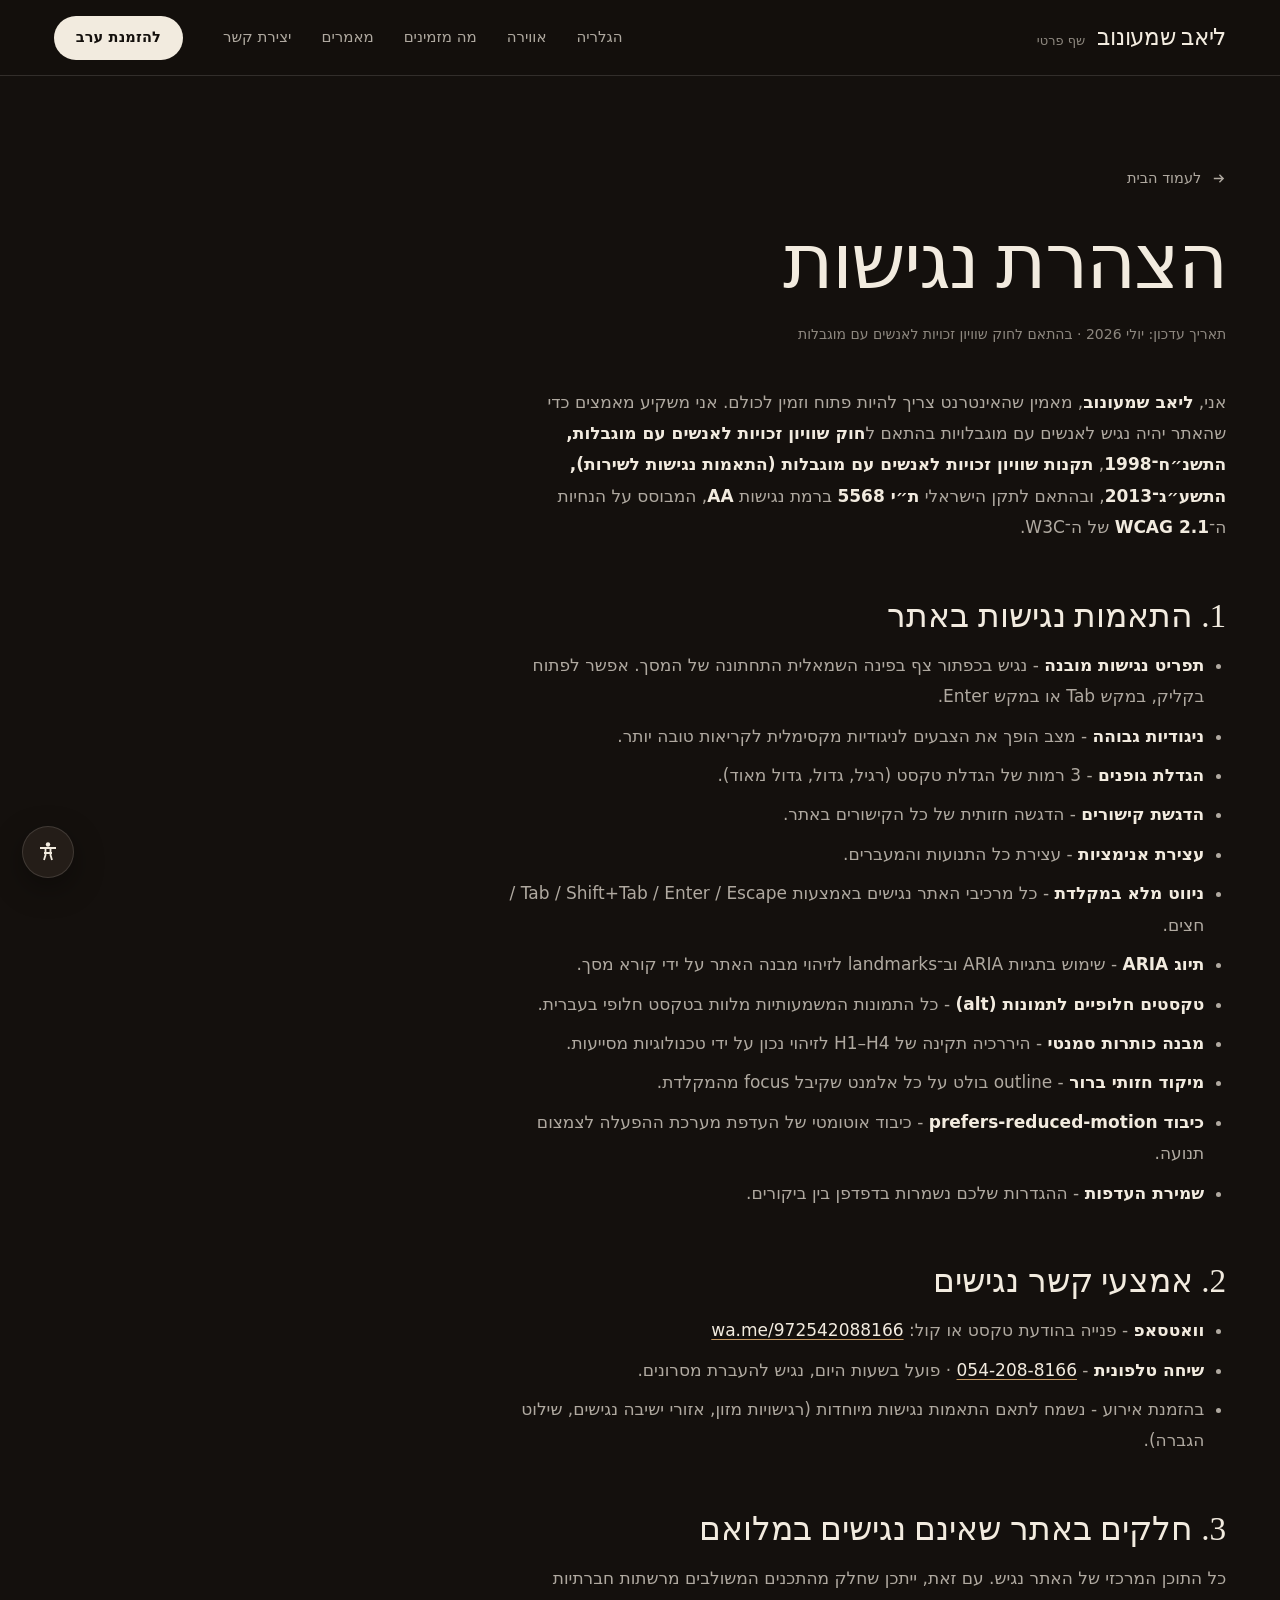
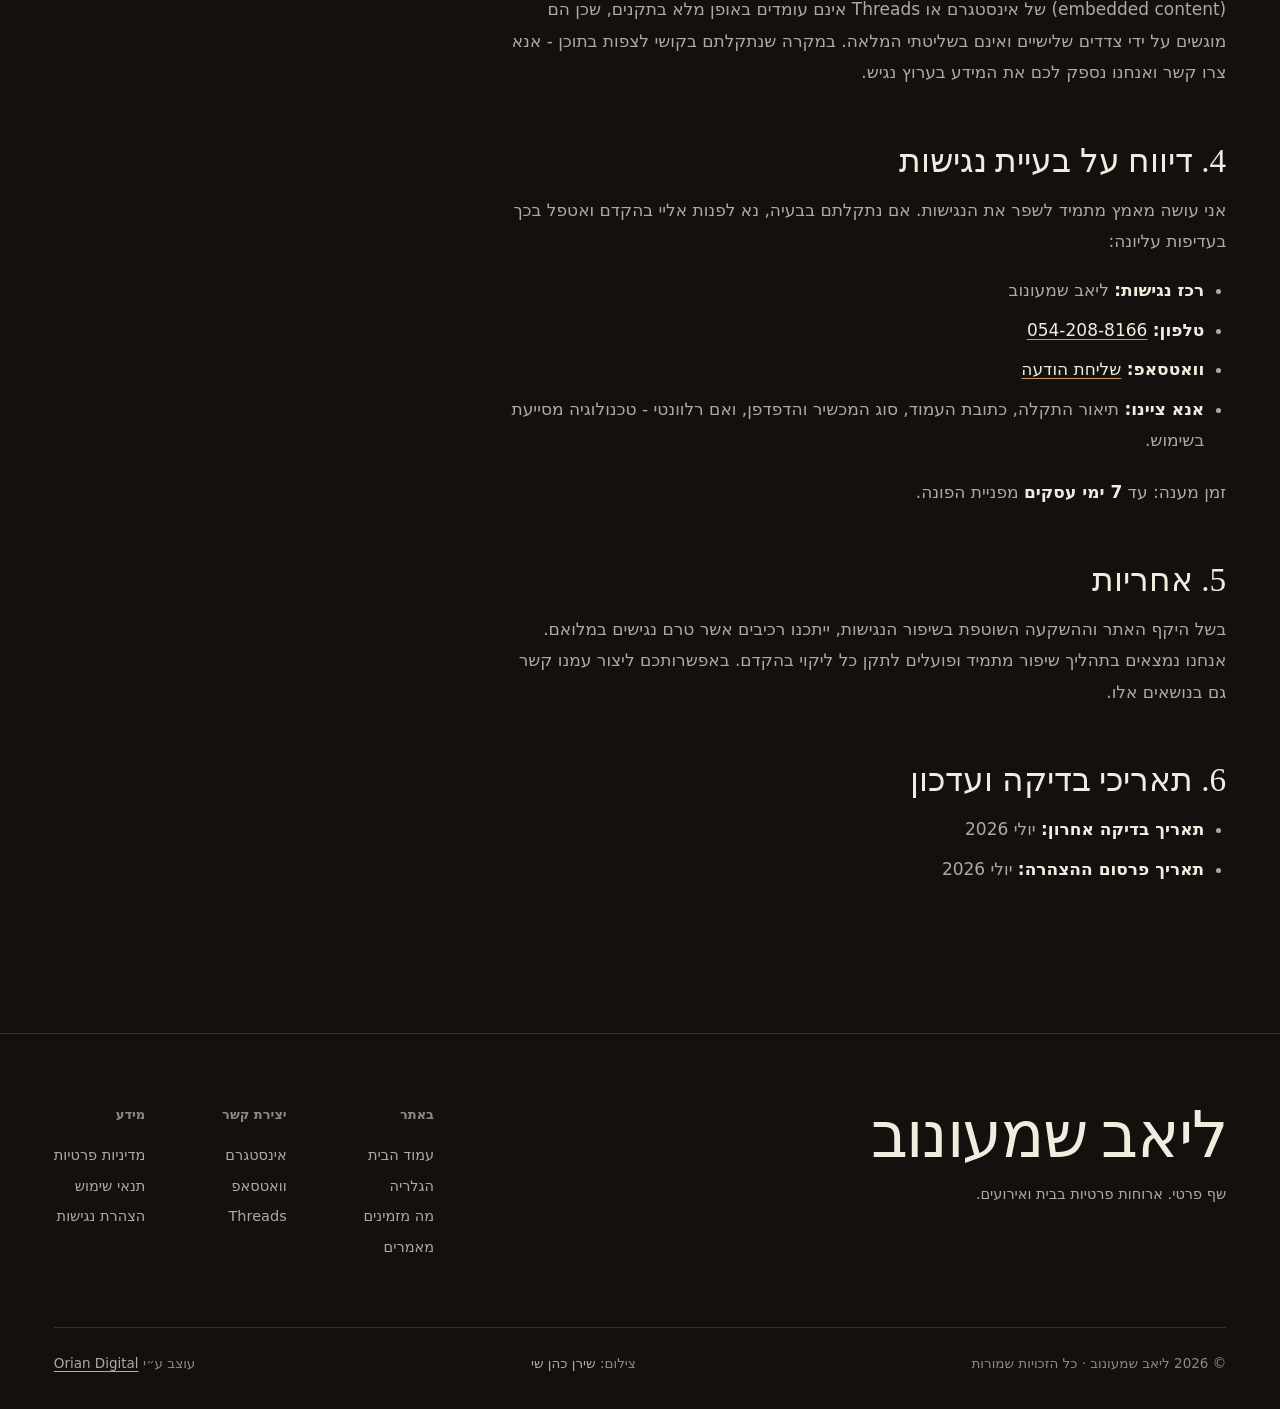
==== commit 49354b81: "SEO/GEO round: 5 new guides, answer boxes, FAQs, comparison tables, linked schema, sitemap, llms.txt" ====
--- a/accessibility.html
+++ b/accessibility.html
@@ -3,7 +3,7 @@
 <head>
   <meta charset="UTF-8" />
   <meta name="viewport" content="width=device-width,initial-scale=1,viewport-fit=cover" />
-  <meta http-equiv="Content-Security-Policy" content="default-src 'self'; img-src 'self' data: https:; style-src 'self' 'unsafe-inline' https://fonts.googleapis.com; font-src 'self' data: https://fonts.gstatic.com; script-src 'self'; connect-src 'self'; base-uri 'self'; form-action 'self'; upgrade-insecure-requests" />
+  <meta http-equiv="Content-Security-Policy" content="default-src 'self'; img-src 'self' data: https:; style-src 'self' 'unsafe-inline' https://fonts.googleapis.com; font-src 'self' data: https://fonts.gstatic.com; script-src 'self' 'sha256-QQikjH+cNCht1PlOaguCF2tWGffL2t905AqEFnayhxc='; connect-src 'self'; base-uri 'self'; form-action 'self'; upgrade-insecure-requests" />
   <meta name="referrer" content="strict-origin-when-cross-origin" />
   <title>הצהרת נגישות · ליאב שמעונוב שף פרטי</title>
   <meta name="description" content="הצהרת נגישות האתר של ליאב שמעונוב שף פרטי - תאימות לתקן WCAG 2.1 ולתקנות שוויון זכויות לאנשים עם מוגבלות." />
@@ -16,13 +16,14 @@
   <link rel="preconnect" href="https://fonts.googleapis.com" />
   <link rel="preconnect" href="https://fonts.gstatic.com" crossorigin />
   <link href="https://fonts.googleapis.com/css2?family=Frank+Ruhl+Libre:wght@300;400;500&family=Assistant:wght@300;400;600&display=swap" rel="stylesheet" />
-  <link rel="stylesheet" href="assets/site.css?v=2" />
+  <link rel="stylesheet" href="assets/site.css?v=3" />
   <script src="assets/boot.js?v=2"></script>
+  <script type="speculationrules">{"prefetch":[{"where":{"href_matches":"/liav-chef/*"},"eagerness":"moderate"}]}</script>
 </head>
 <body>
   <header class="nav" id="nav">
     <div class="shell nav__row">
-      <a href="index.html" class="brand" aria-label="ליאב שמעונוב, שף פרטי - לעמוד הראשי"><b>ליאב שמעונוב</b><small>שף פרטי</small></a>
+      <a href="index.html" class="brand"><b>ליאב שמעונוב</b><small>שף פרטי</small></a>
       <nav class="nav__links" aria-label="ניווט ראשי">
         <a href="index.html#gallery">הגלריה</a>
         <a href="index.html#atmosphere">אווירה</a>
@@ -115,9 +116,9 @@
       <div class="foot__top">
         <div class="foot__brand"><b>ליאב שמעונוב</b><p>שף פרטי. ארוחות פרטיות בבית ואירועים.</p></div>
         <div class="foot__cols">
-          <div><h4>באתר</h4><a href="index.html">עמוד הבית</a><a href="index.html#gallery">הגלריה</a><a href="index.html#services">מה מזמינים</a><a href="journal.html">מאמרים</a></div>
-          <div><h4>יצירת קשר</h4><a href="https://ig.me/m/liav_shimonov_" target="_blank" rel="noopener noreferrer">אינסטגרם</a><a href="https://wa.me/972542088166" target="_blank" rel="noopener noreferrer">וואטסאפ</a><a href="https://www.threads.com/@liav_shimonov_" target="_blank" rel="noopener noreferrer">Threads</a></div>
-          <div><h4>מידע</h4><a href="privacy.html">מדיניות פרטיות</a><a href="terms.html">תנאי שימוש</a><a href="accessibility.html">הצהרת נגישות</a></div>
+          <div><h3>באתר</h3><a href="index.html">עמוד הבית</a><a href="index.html#gallery">הגלריה</a><a href="index.html#services">מה מזמינים</a><a href="journal.html">מאמרים</a></div>
+          <div><h3>יצירת קשר</h3><a href="https://ig.me/m/liav_shimonov_" target="_blank" rel="noopener noreferrer">אינסטגרם</a><a href="https://wa.me/972542088166" target="_blank" rel="noopener noreferrer">וואטסאפ</a><a href="https://www.threads.com/@liav_shimonov_" target="_blank" rel="noopener noreferrer">Threads</a></div>
+          <div><h3>מידע</h3><a href="privacy.html">מדיניות פרטיות</a><a href="terms.html">תנאי שימוש</a><a href="accessibility.html">הצהרת נגישות</a></div>
         </div>
       </div>
       <div class="foot__bottom">
--- a/assets/site.css
+++ b/assets/site.css
@@ -2,8 +2,8 @@
 :root{
   --bg:#14100d; --bg2:#1b1612; --bg3:#241d18;
   --linen:#efe8dc; --linen2:#e5dbca;
-  --ink:#f2ebdf; --ink2:rgba(242,235,223,.7); --ink3:rgba(242,235,223,.46);
-  --dk:#1c1713; --dk2:#5d5249; --dk3:#8a7d70;
+  --ink:#f2ebdf; --ink2:rgba(242,235,223,.7); --ink3:rgba(242,235,223,.55);
+  --dk:#1c1713; --dk2:#5d5249; --dk3:#665a4e;
   --line:rgba(242,235,223,.14); --line-d:rgba(28,23,19,.14);
   --brass:#c99a62; --brass-d:#8e6232;
   --f-d:'Frank Ruhl Libre',Georgia,serif; --f-b:'Assistant',system-ui,sans-serif;
@@ -252,7 +252,7 @@
 .foot__brand b{display:block;font-family:var(--f-d);font-weight:300;font-size:clamp(40px,5vw,64px);line-height:1;color:var(--ink);letter-spacing:-.02em}
 .foot__brand p{margin:14px 0 0;max-width:36ch}
 .foot__cols{display:flex;gap:clamp(40px,6vw,90px)}
-.foot__cols h4{margin:0 0 14px;font-size:13px;font-weight:600;color:var(--ink3)}
+.foot__cols h3{margin:0 0 14px;font-size:13px;font-weight:600;font-family:var(--f-b);color:var(--ink3)}
 .foot__cols a{display:block;padding:3px 0;transition:color .3s}
 .foot__cols a:hover{color:var(--ink)}
 .foot__bottom{margin-top:64px;padding-top:24px;border-top:1px solid var(--line);display:flex;justify-content:space-between;gap:16px 30px;flex-wrap:wrap;font-size:13.5px;color:var(--ink3)}
@@ -329,3 +329,20 @@
 [data-contrast="high"] .sec--linen{background:#fff;color:#000}
 [data-links="highlight"] a:not(.btn){outline:2px dashed var(--brass);outline-offset:2px}
 @media (prefers-reduced-motion:reduce){*,*::before,*::after{animation:none!important;transition-duration:.01ms!important}.js .rv,.js .gi,.js .ln>span,.js .hero [data-h]{opacity:1;transform:none}.js .pic--rv img{clip-path:none;transform:none}}
+
+/* ---------- article answer box, tables, faq, byline ---------- */
+.tldr{margin:6px 0 40px;padding:22px 26px 6px;background:var(--bg2);border:1px solid var(--line);border-inline-start:3px solid var(--brass)}
+.tldr strong{display:block;margin-bottom:8px;font-size:13.5px;font-weight:600;letter-spacing:.04em;color:var(--brass)}
+.tldr p{color:var(--ink)!important}
+.tbl{margin:8px 0 30px;overflow-x:auto;-webkit-overflow-scrolling:touch}
+.prose .facts{width:100%;border-collapse:collapse;font-size:16px;line-height:1.6}
+.facts caption{caption-side:top;text-align:start;padding:0 0 12px;font-family:var(--f-d);font-size:20px;color:var(--ink)}
+.facts th,.facts td{padding:13px 14px;border-bottom:1px solid var(--line);text-align:start;vertical-align:top}
+.facts thead th{font-size:13.5px;font-weight:600;color:var(--brass);border-bottom-color:rgba(201,154,98,.45)}
+.facts tbody th{font-weight:600;color:var(--ink);white-space:nowrap}
+.facts td{color:var(--ink2);font-weight:300}
+.faq{margin-top:56px;padding-top:8px;border-top:1px solid var(--line)}
+.faq h2{margin-top:36px!important}
+.faq h3{font-family:var(--f-d);font-weight:400;font-size:21px!important;color:var(--ink)}
+.prose .byline{margin:44px 0 0;padding-top:20px;border-top:1px dashed var(--line);font-size:15px;color:var(--ink2)}
+@media (max-width:760px){.tldr{padding:18px 18px 4px}.facts th,.facts td{padding:11px 10px}.prose .facts{font-size:15px}.facts tbody th{white-space:normal}}
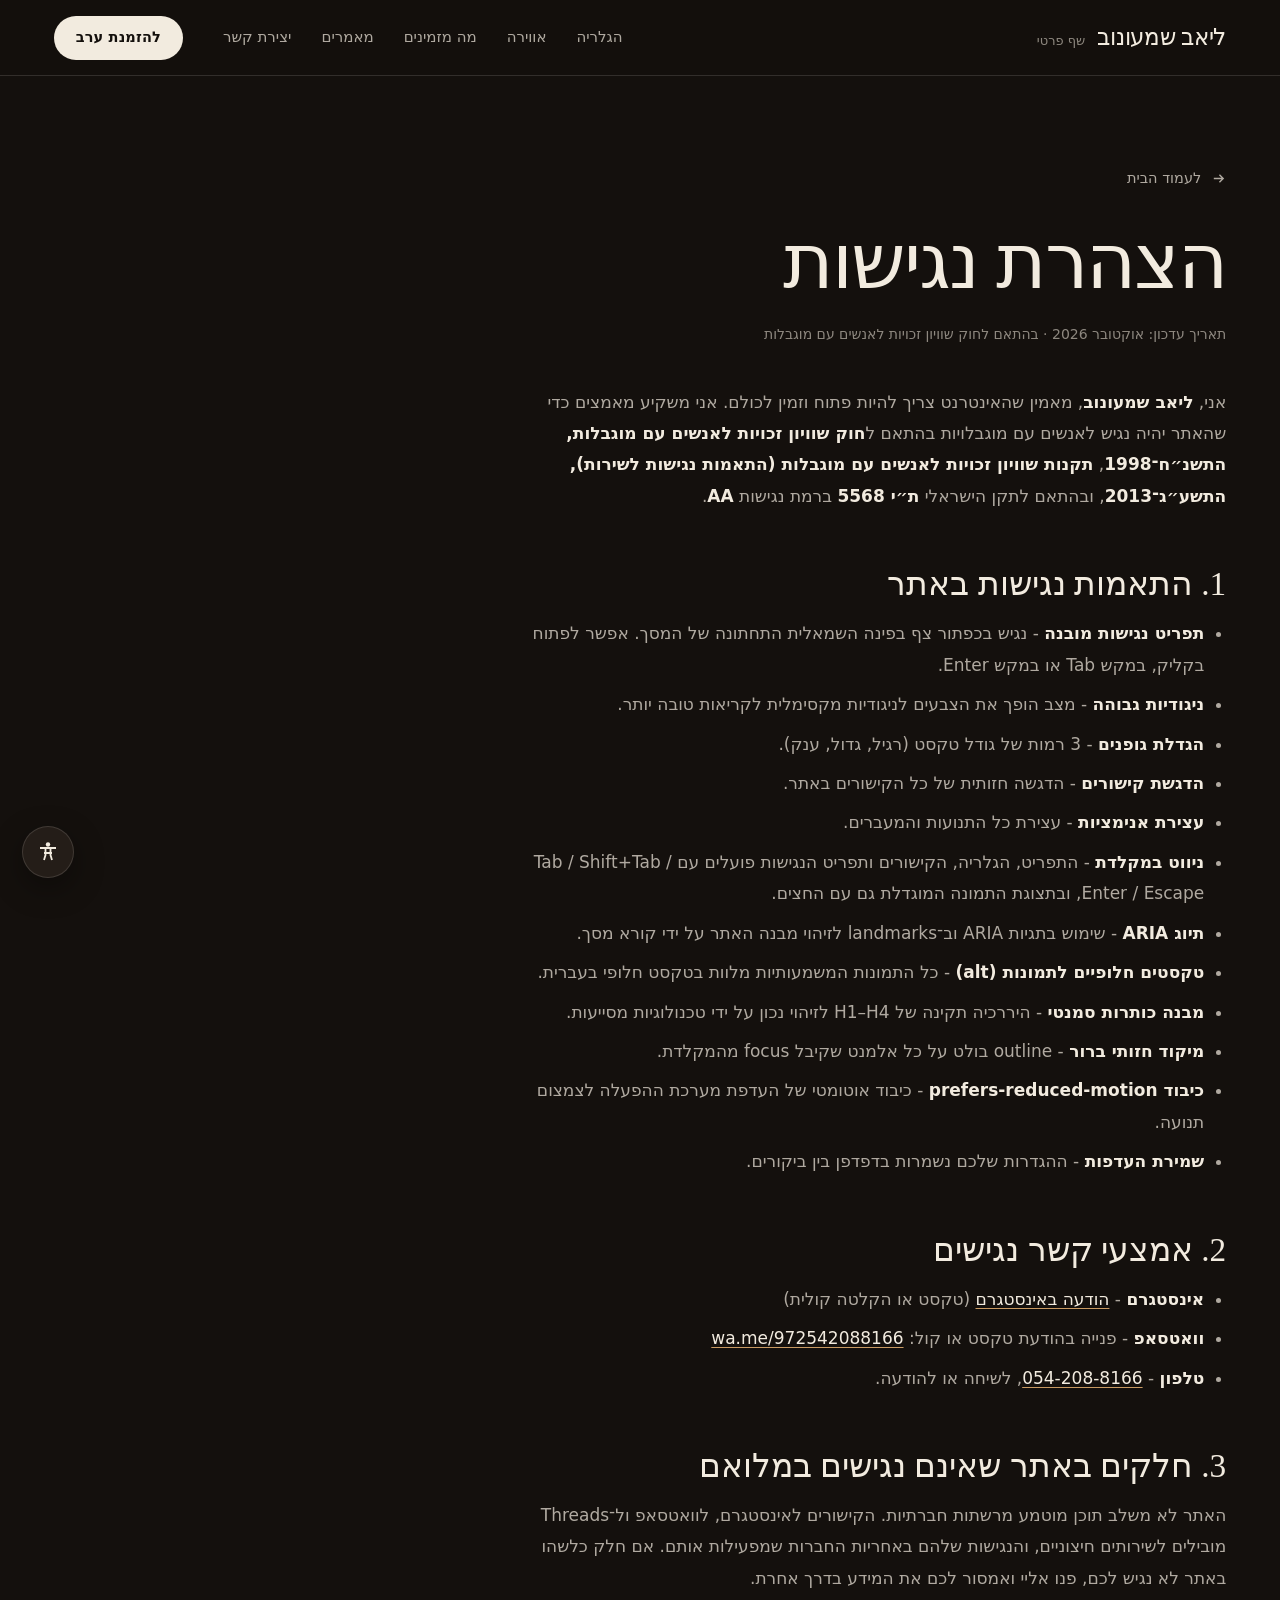
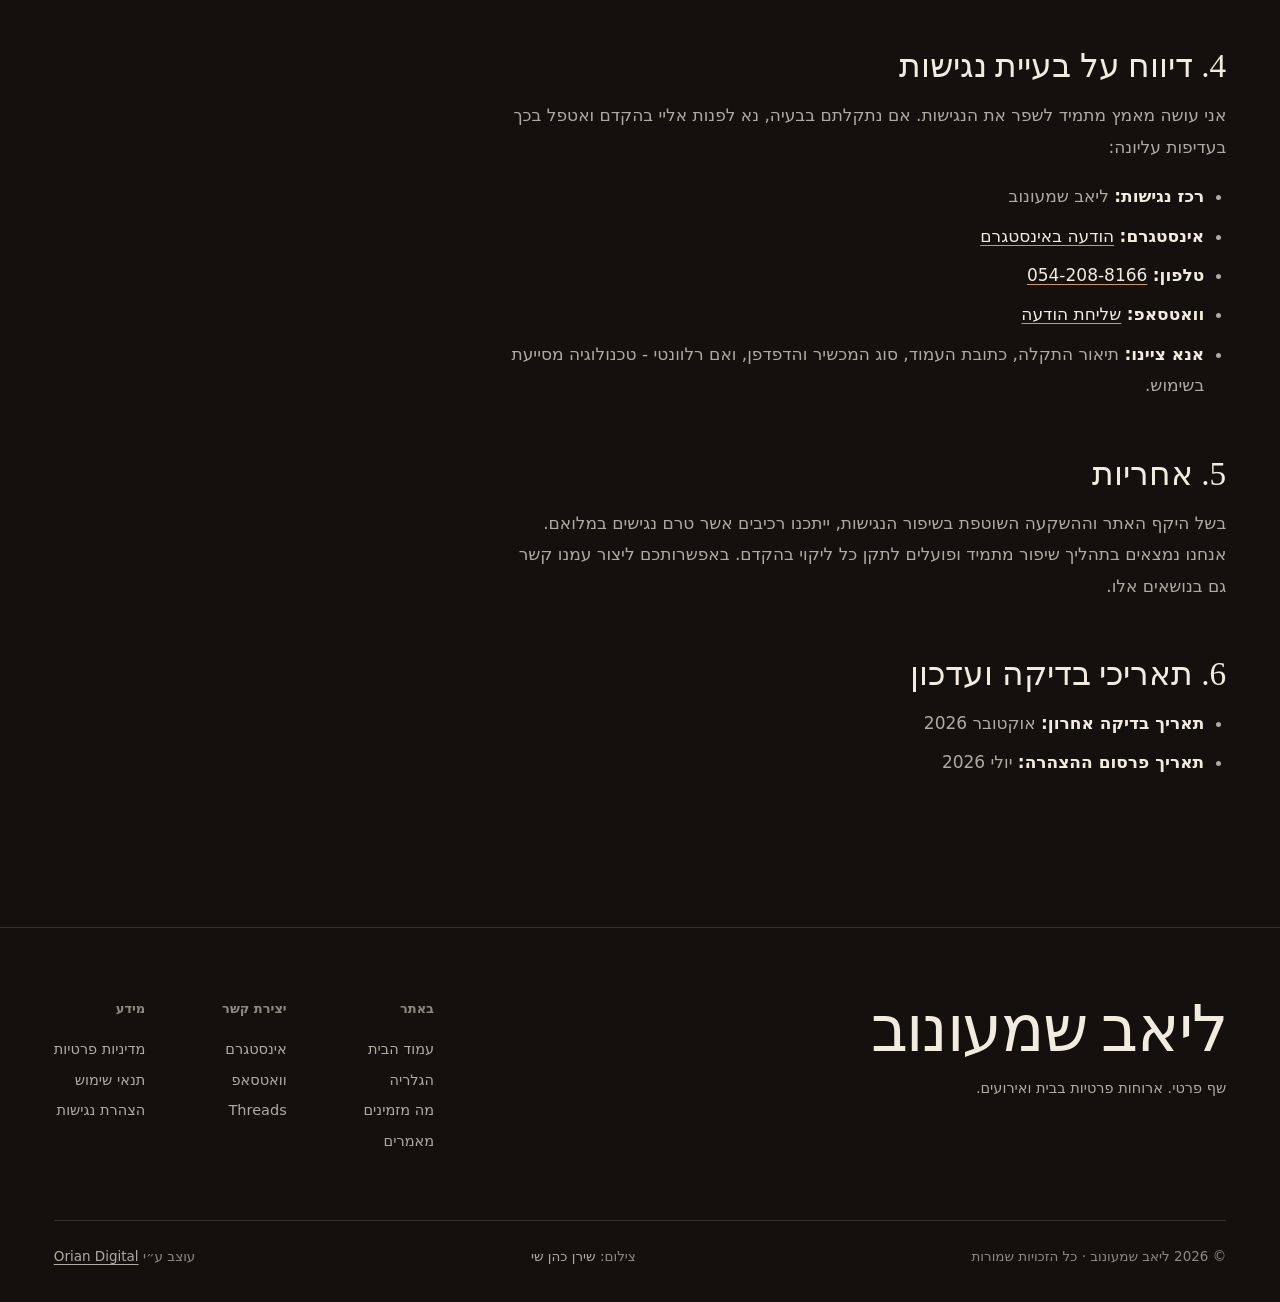
==== commit cf36704a: "Legal pages: align with Israeli consumer, privacy and accessibility law Audit with the jewish-legal-" ====
--- a/accessibility.html
+++ b/accessibility.html
@@ -6,11 +6,11 @@
   <meta http-equiv="Content-Security-Policy" content="default-src 'self'; img-src 'self' data: https:; style-src 'self' 'unsafe-inline' https://fonts.googleapis.com; font-src 'self' data: https://fonts.gstatic.com; script-src 'self' 'sha256-QQikjH+cNCht1PlOaguCF2tWGffL2t905AqEFnayhxc='; connect-src 'self'; base-uri 'self'; form-action 'self'; upgrade-insecure-requests" />
   <meta name="referrer" content="strict-origin-when-cross-origin" />
   <title>הצהרת נגישות · ליאב שמעונוב שף פרטי</title>
-  <meta name="description" content="הצהרת נגישות האתר של ליאב שמעונוב שף פרטי - תאימות לתקן WCAG 2.1 ולתקנות שוויון זכויות לאנשים עם מוגבלות." />
+  <meta name="description" content="הצהרת נגישות האתר של ליאב שמעונוב שף פרטי: ההתאמות באתר, לפי תקן ישראלי 5568 ברמה AA ותקנות הנגישות לשירות, ואיך לדווח על בעיה." />
   <link rel="canonical" href="https://oriantoledano-ship-it.github.io/liav-chef/accessibility.html" />
   <meta property="og:locale" content="he_IL" />
   <meta property="og:title" content="הצהרת נגישות · ליאב שמעונוב שף פרטי" />
-  <meta property="og:description" content="הצהרת נגישות האתר של ליאב שמעונוב שף פרטי - תאימות לתקן WCAG 2.1 ולתקנות שוויון זכויות לאנשים עם מוגבלות." />
+  <meta property="og:description" content="הצהרת נגישות האתר של ליאב שמעונוב שף פרטי: ההתאמות באתר, לפי תקן ישראלי 5568 ברמה AA ותקנות הנגישות לשירות, ואיך לדווח על בעיה." />
   <meta name="theme-color" content="#14100d" />
   <link rel="icon" type="image/png" href="assets/favicon.png" />
   <link rel="preconnect" href="https://fonts.googleapis.com" />
@@ -49,20 +49,20 @@
       <a href="index.html" class="back"><svg viewBox="0 0 16 16" fill="none" stroke="currentColor" stroke-width="1.5" aria-hidden="true"><path d="M3 8h10M9 4l4 4-4 4"/></svg> לעמוד הבית</a>
       <div class="prose legal">
       <h1>הצהרת נגישות</h1>
-      <div class="page__meta">תאריך עדכון: יולי 2026 · בהתאם לחוק שוויון זכויות לאנשים עם מוגבלות</div>
+      <div class="page__meta">תאריך עדכון: אוקטובר 2026 · בהתאם לחוק שוויון זכויות לאנשים עם מוגבלות</div>
 
       <p>
-        אני, <strong>ליאב שמעונוב</strong>, מאמין שהאינטרנט צריך להיות פתוח וזמין לכולם. אני משקיע מאמצים כדי שהאתר יהיה נגיש לאנשים עם מוגבלויות בהתאם ל<strong>חוק שוויון זכויות לאנשים עם מוגבלות, התשנ״ח־1998</strong>, <strong>תקנות שוויון זכויות לאנשים עם מוגבלות (התאמות נגישות לשירות), התשע״ג־2013</strong>, ובהתאם לתקן הישראלי <strong>ת״י 5568</strong> ברמת נגישות <strong>AA</strong>, המבוסס על הנחיות ה־<strong>WCAG 2.1</strong> של ה־W3C.
+        אני, <strong>ליאב שמעונוב</strong>, מאמין שהאינטרנט צריך להיות פתוח וזמין לכולם. אני משקיע מאמצים כדי שהאתר יהיה נגיש לאנשים עם מוגבלויות בהתאם ל<strong>חוק שוויון זכויות לאנשים עם מוגבלות, התשנ״ח־1998</strong>, <strong>תקנות שוויון זכויות לאנשים עם מוגבלות (התאמות נגישות לשירות), התשע״ג־2013</strong>, ובהתאם לתקן הישראלי <strong>ת״י 5568</strong> ברמת נגישות <strong>AA</strong>.
       </p>
 
       <h2>1. התאמות נגישות באתר</h2>
       <ul>
         <li><strong>תפריט נגישות מובנה</strong> - נגיש בכפתור צף בפינה השמאלית התחתונה של המסך. אפשר לפתוח בקליק, במקש Tab או במקש Enter.</li>
         <li><strong>ניגודיות גבוהה</strong> - מצב הופך את הצבעים לניגודיות מקסימלית לקריאות טובה יותר.</li>
-        <li><strong>הגדלת גופנים</strong> - 3 רמות של הגדלת טקסט (רגיל, גדול, גדול מאוד).</li>
+        <li><strong>הגדלת גופנים</strong> - 3 רמות של גודל טקסט (רגיל, גדול, ענק).</li>
         <li><strong>הדגשת קישורים</strong> - הדגשה חזותית של כל הקישורים באתר.</li>
         <li><strong>עצירת אנימציות</strong> - עצירת כל התנועות והמעברים.</li>
-        <li><strong>ניווט מלא במקלדת</strong> - כל מרכיבי האתר נגישים באמצעות Tab / Shift+Tab / Enter / Escape / חצים.</li>
+        <li><strong>ניווט במקלדת</strong> - התפריט, הגלריה, הקישורים ותפריט הנגישות פועלים עם Tab / Shift+Tab / Enter / Escape, ובתצוגת התמונה המוגדלת גם עם החצים.</li>
         <li><strong>תיוג ARIA</strong> - שימוש בתגיות ARIA וב־landmarks לזיהוי מבנה האתר על ידי קורא מסך.</li>
         <li><strong>טקסטים חלופיים לתמונות (alt)</strong> - כל התמונות המשמעותיות מלוות בטקסט חלופי בעברית.</li>
         <li><strong>מבנה כותרות סמנטי</strong> - היררכיה תקינה של H1–H4 לזיהוי נכון על ידי טכנולוגיות מסייעות.</li>
@@ -73,14 +73,14 @@
 
       <h2>2. אמצעי קשר נגישים</h2>
       <ul>
+        <li><strong>אינסטגרם</strong> - <a href="https://ig.me/m/liav_shimonov_" target="_blank" rel="noopener noreferrer">הודעה באינסטגרם</a> (טקסט או הקלטה קולית)</li>
         <li><strong>וואטסאפ</strong> - פנייה בהודעת טקסט או קול: <a href="https://wa.me/972542088166" target="_blank" rel="noopener noreferrer">wa.me/972542088166</a></li>
-        <li><strong>שיחה טלפונית</strong> - <a href="tel:+972542088166">054-208-8166</a> · פועל בשעות היום, נגיש להעברת מסרונים.</li>
-        <li>בהזמנת אירוע - נשמח לתאם התאמות נגישות מיוחדות (רגישויות מזון, אזורי ישיבה נגישים, שילוט הגברה).</li>
+        <li><strong>טלפון</strong> - <a href="tel:+972542088166">054-208-8166</a>, לשיחה או להודעה.</li>
       </ul>
 
       <h2>3. חלקים באתר שאינם נגישים במלואם</h2>
       <p>
-        כל התוכן המרכזי של האתר נגיש. עם זאת, ייתכן שחלק מהתכנים המשולבים מרשתות חברתיות (embedded content) של אינסטגרם או Threads אינם עומדים באופן מלא בתקנים, שכן הם מוגשים על ידי צדדים שלישיים ואינם בשליטתי המלאה. במקרה שנתקלתם בקושי לצפות בתוכן - אנא צרו קשר ואנחנו נספק לכם את המידע בערוץ נגיש.
+        האתר לא משלב תוכן מוטמע מרשתות חברתיות. הקישורים לאינסטגרם, לוואטסאפ ול־Threads מובילים לשירותים חיצוניים, והנגישות שלהם באחריות החברות שמפעילות אותם. אם חלק כלשהו באתר לא נגיש לכם, פנו אליי ואמסור לכם את המידע בדרך אחרת.
       </p>
 
       <h2>4. דיווח על בעיית נגישות</h2>
@@ -89,13 +89,11 @@
       </p>
       <ul>
         <li><strong>רכז נגישות:</strong> ליאב שמעונוב</li>
+        <li><strong>אינסטגרם:</strong> <a href="https://ig.me/m/liav_shimonov_" target="_blank" rel="noopener noreferrer">הודעה באינסטגרם</a></li>
         <li><strong>טלפון:</strong> <a href="tel:+972542088166">054-208-8166</a></li>
         <li><strong>וואטסאפ:</strong> <a href="https://wa.me/972542088166" target="_blank" rel="noopener noreferrer">שליחת הודעה</a></li>
         <li><strong>אנא ציינו:</strong> תיאור התקלה, כתובת העמוד, סוג המכשיר והדפדפן, ואם רלוונטי - טכנולוגיה מסייעת בשימוש.</li>
       </ul>
-      <p>
-        זמן מענה: עד <strong>7 ימי עסקים</strong> מפניית הפונה.
-      </p>
 
       <h2>5. אחריות</h2>
       <p>
@@ -104,7 +102,7 @@
 
       <h2>6. תאריכי בדיקה ועדכון</h2>
       <ul>
-        <li><strong>תאריך בדיקה אחרון:</strong> יולי 2026</li>
+        <li><strong>תאריך בדיקה אחרון:</strong> אוקטובר 2026</li>
         <li><strong>תאריך פרסום ההצהרה:</strong> יולי 2026</li>
       </ul>
       </div>
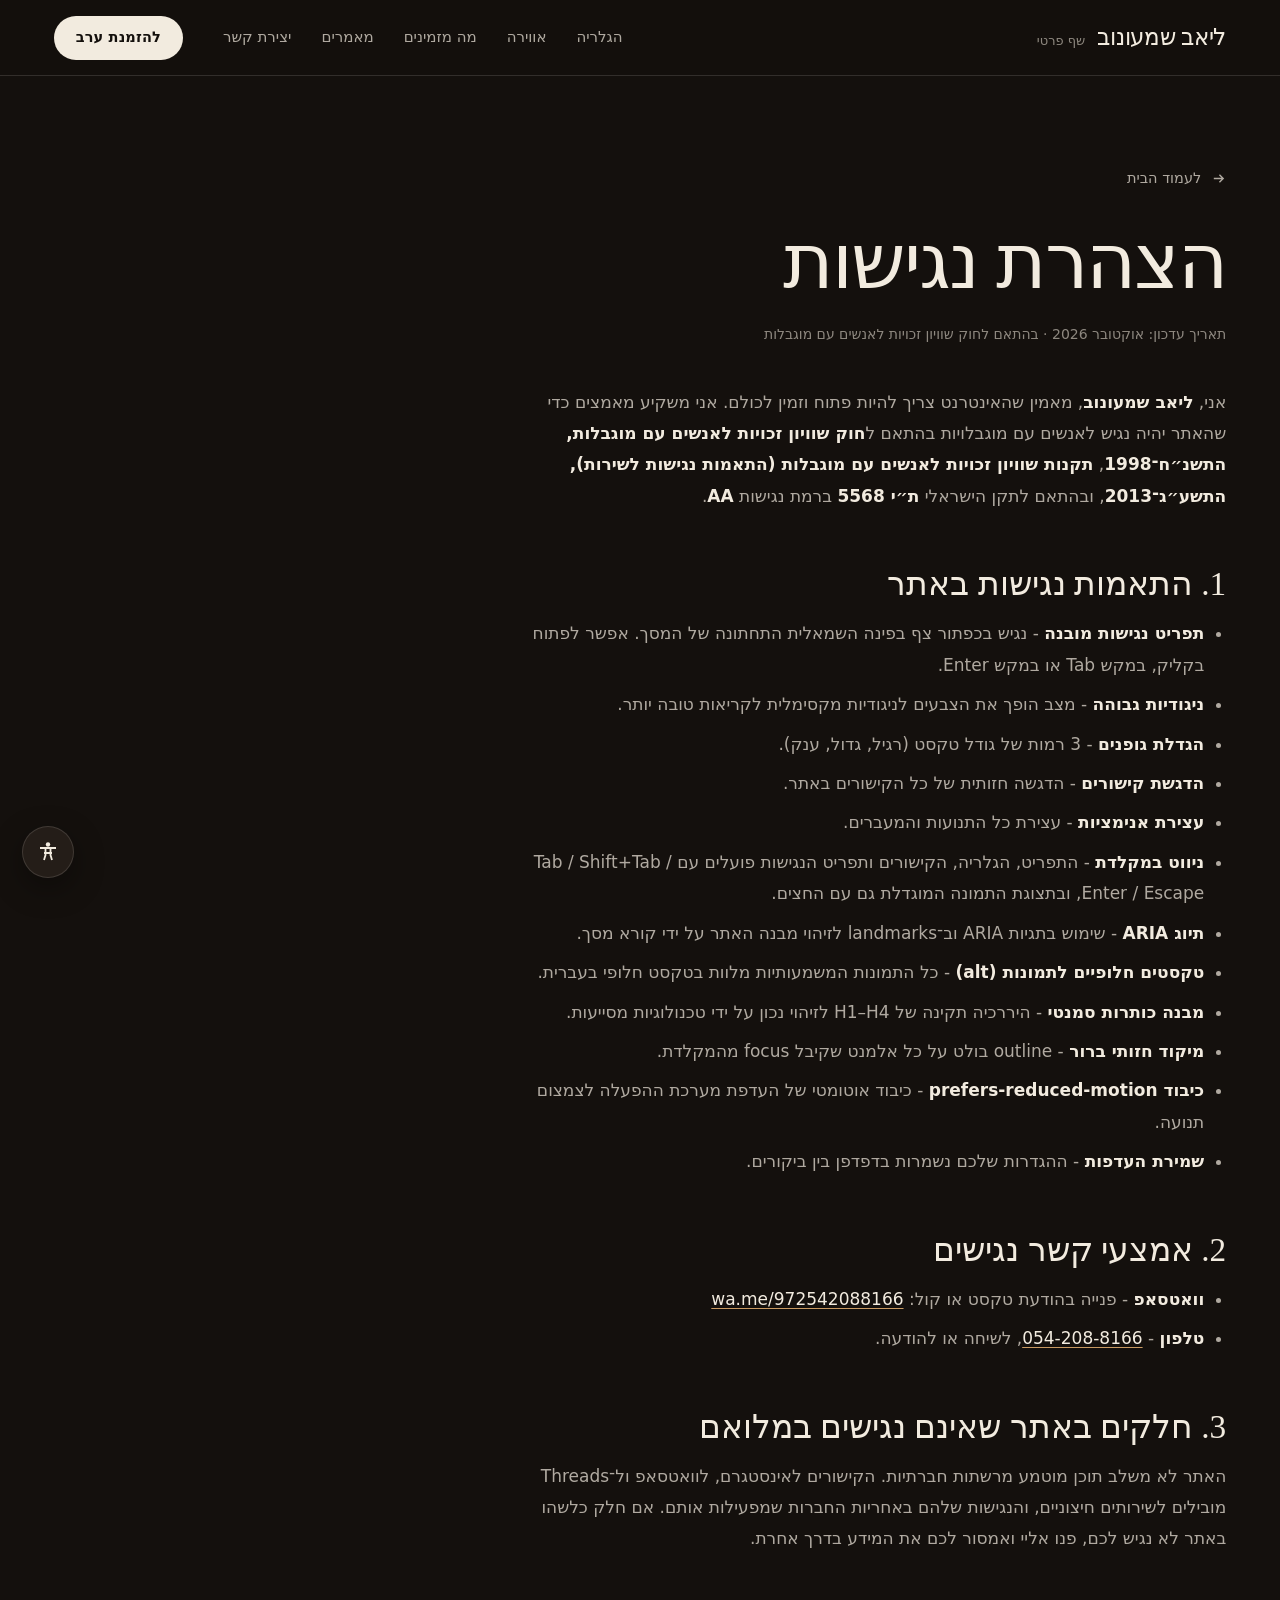
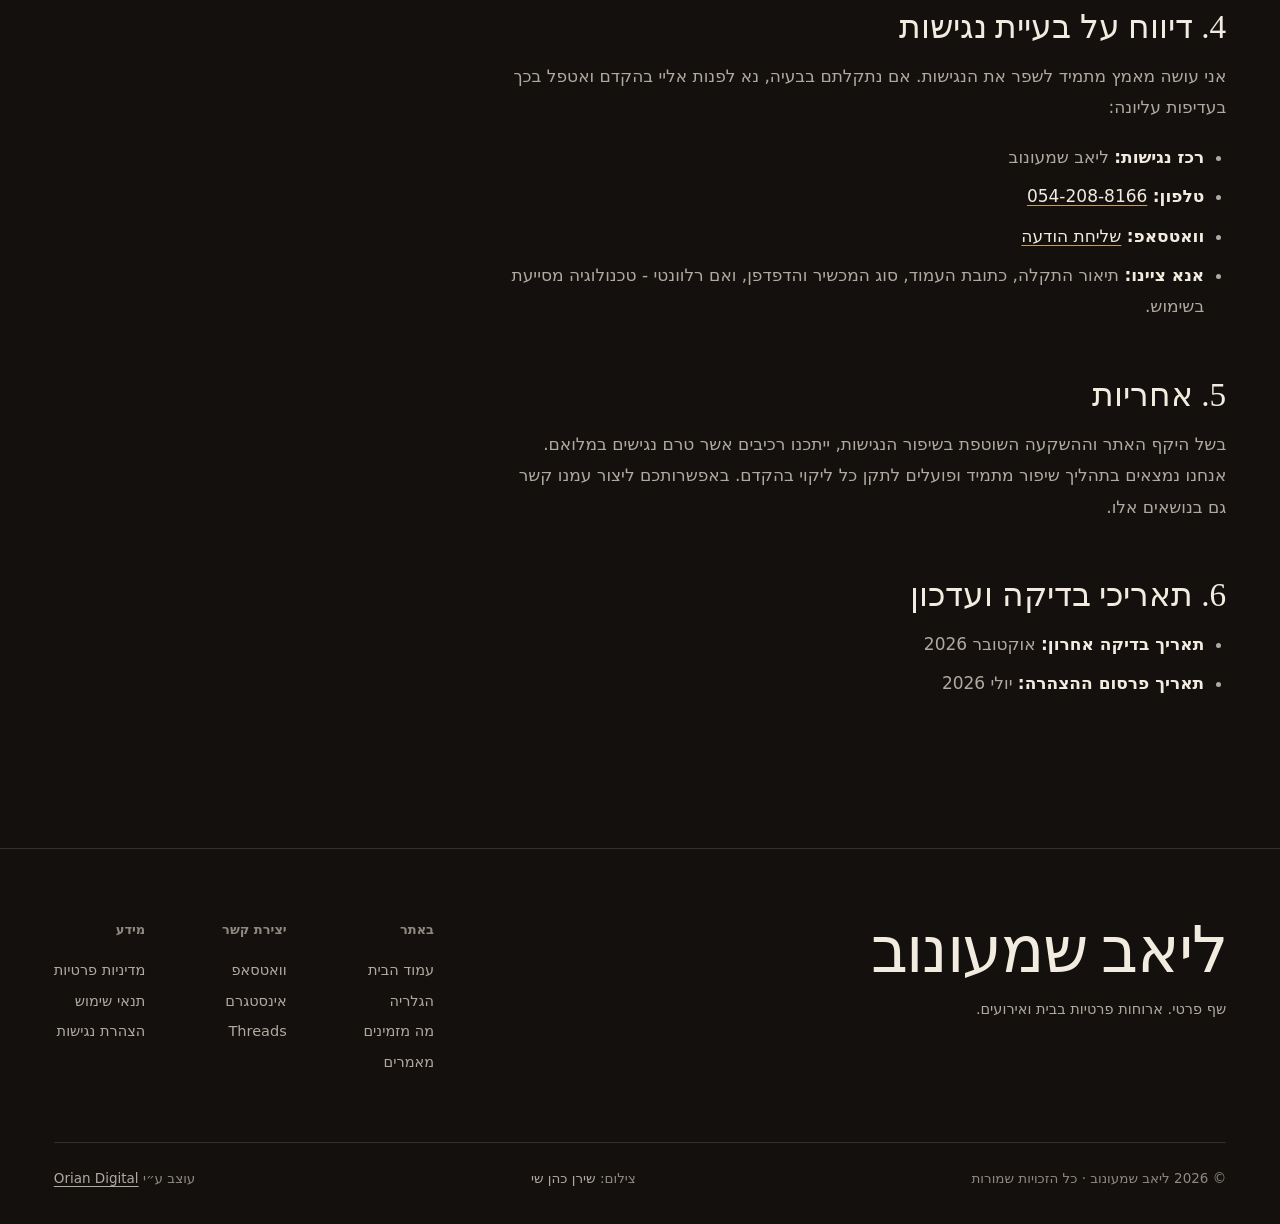
==== commit 113852df: "WhatsApp-only contact, people-free photos, photos matched to every article - Every "talk to Liav" li" ====
--- a/accessibility.html
+++ b/accessibility.html
@@ -16,7 +16,7 @@
   <link rel="preconnect" href="https://fonts.googleapis.com" />
   <link rel="preconnect" href="https://fonts.gstatic.com" crossorigin />
   <link href="https://fonts.googleapis.com/css2?family=Frank+Ruhl+Libre:wght@300;400;500&family=Assistant:wght@300;400;600&display=swap" rel="stylesheet" />
-  <link rel="stylesheet" href="assets/site.css?v=3" />
+  <link rel="stylesheet" href="assets/site.css?v=4" />
   <script src="assets/boot.js?v=2"></script>
   <script type="speculationrules">{"prefetch":[{"where":{"href_matches":"/liav-chef/*"},"eagerness":"moderate"}]}</script>
 </head>
@@ -31,7 +31,7 @@
         <a href="journal.html">מאמרים</a>
         <a href="index.html#contact">יצירת קשר</a>
       </nav>
-      <a href="https://ig.me/m/liav_shimonov_" target="_blank" rel="noopener noreferrer" class="btn btn--light nav__cta">להזמנת ערב</a>
+      <a href="https://wa.me/972542088166?text=%D7%94%D7%99%D7%99%20%D7%9C%D7%99%D7%90%D7%91%2C%20%D7%90%D7%A9%D7%9E%D7%97%20%D7%9C%D7%A7%D7%91%D7%95%D7%A2%20%D7%A2%D7%A8%D7%91" target="_blank" rel="noopener noreferrer" class="btn btn--light nav__cta">להזמנת ערב</a>
       <button class="burger" aria-label="פתיחת תפריט" aria-expanded="false" aria-controls="drawer"><i></i><i></i></button>
     </div>
   </header>
@@ -41,7 +41,7 @@
     <a href="index.html#services">מה מזמינים</a>
     <a href="journal.html">מאמרים</a>
     <a href="index.html#contact">יצירת קשר</a>
-    <div class="drawer__foot"><a href="https://ig.me/m/liav_shimonov_" target="_blank" rel="noopener noreferrer">הודעה באינסטגרם</a><a href="https://wa.me/972542088166" target="_blank" rel="noopener noreferrer">וואטסאפ</a></div>
+    <div class="drawer__foot"><a href="https://wa.me/972542088166?text=%D7%94%D7%99%D7%99%20%D7%9C%D7%99%D7%90%D7%91%2C%20%D7%90%D7%A9%D7%9E%D7%97%20%D7%9C%D7%A7%D7%91%D7%95%D7%A2%20%D7%A2%D7%A8%D7%91" target="_blank" rel="noopener noreferrer">הודעה בוואטסאפ</a><a href="https://www.instagram.com/liav_shimonov_/" target="_blank" rel="noopener noreferrer">ביקור באינסטגרם</a></div>
   </div>
 
   <main id="main" class="page">
@@ -73,7 +73,6 @@
 
       <h2>2. אמצעי קשר נגישים</h2>
       <ul>
-        <li><strong>אינסטגרם</strong> - <a href="https://ig.me/m/liav_shimonov_" target="_blank" rel="noopener noreferrer">הודעה באינסטגרם</a> (טקסט או הקלטה קולית)</li>
         <li><strong>וואטסאפ</strong> - פנייה בהודעת טקסט או קול: <a href="https://wa.me/972542088166" target="_blank" rel="noopener noreferrer">wa.me/972542088166</a></li>
         <li><strong>טלפון</strong> - <a href="tel:+972542088166">054-208-8166</a>, לשיחה או להודעה.</li>
       </ul>
@@ -89,7 +88,6 @@
       </p>
       <ul>
         <li><strong>רכז נגישות:</strong> ליאב שמעונוב</li>
-        <li><strong>אינסטגרם:</strong> <a href="https://ig.me/m/liav_shimonov_" target="_blank" rel="noopener noreferrer">הודעה באינסטגרם</a></li>
         <li><strong>טלפון:</strong> <a href="tel:+972542088166">054-208-8166</a></li>
         <li><strong>וואטסאפ:</strong> <a href="https://wa.me/972542088166" target="_blank" rel="noopener noreferrer">שליחת הודעה</a></li>
         <li><strong>אנא ציינו:</strong> תיאור התקלה, כתובת העמוד, סוג המכשיר והדפדפן, ואם רלוונטי - טכנולוגיה מסייעת בשימוש.</li>
@@ -115,7 +113,7 @@
         <div class="foot__brand"><b>ליאב שמעונוב</b><p>שף פרטי. ארוחות פרטיות בבית ואירועים.</p></div>
         <div class="foot__cols">
           <div><h3>באתר</h3><a href="index.html">עמוד הבית</a><a href="index.html#gallery">הגלריה</a><a href="index.html#services">מה מזמינים</a><a href="journal.html">מאמרים</a></div>
-          <div><h3>יצירת קשר</h3><a href="https://ig.me/m/liav_shimonov_" target="_blank" rel="noopener noreferrer">אינסטגרם</a><a href="https://wa.me/972542088166" target="_blank" rel="noopener noreferrer">וואטסאפ</a><a href="https://www.threads.com/@liav_shimonov_" target="_blank" rel="noopener noreferrer">Threads</a></div>
+          <div><h3>יצירת קשר</h3><a href="https://wa.me/972542088166?text=%D7%94%D7%99%D7%99%20%D7%9C%D7%99%D7%90%D7%91%2C%20%D7%90%D7%A9%D7%9E%D7%97%20%D7%9C%D7%A7%D7%91%D7%95%D7%A2%20%D7%A2%D7%A8%D7%91" target="_blank" rel="noopener noreferrer">וואטסאפ</a><a href="https://www.instagram.com/liav_shimonov_/" target="_blank" rel="noopener noreferrer">אינסטגרם</a><a href="https://www.threads.com/@liav_shimonov_" target="_blank" rel="noopener noreferrer">Threads</a></div>
           <div><h3>מידע</h3><a href="privacy.html">מדיניות פרטיות</a><a href="terms.html">תנאי שימוש</a><a href="accessibility.html">הצהרת נגישות</a></div>
         </div>
       </div>
@@ -141,6 +139,6 @@
   </div>
 
   <script src="assets/vendor/lenis.min.js"></script>
-  <script src="assets/site.js?v=2"></script>
+  <script src="assets/site.js?v=3"></script>
 </body>
 </html>
--- a/assets/site.css
+++ b/assets/site.css
@@ -290,7 +290,17 @@
 .prose li{margin-bottom:8px}
 .prose strong{color:var(--ink);font-weight:600}
 .prose a{color:var(--ink);text-decoration:underline;text-underline-offset:3px;text-decoration-color:var(--brass)}
-.art__cover{margin:0 0 50px;aspect-ratio:16/8;max-width:1100px}
+.art__head{display:grid;grid-template-columns:minmax(0,1fr) minmax(0,440px);gap:clamp(40px,6vw,96px);align-items:end;margin:0 0 clamp(50px,6vw,80px);max-width:1180px}
+.art__head h1{font-size:clamp(40px,4.4vw,68px)}
+.art__head .page__meta{margin-bottom:0}
+.art__cover{margin:0;aspect-ratio:4/5}
+@media (max-width:900px){.art__head{grid-template-columns:1fr;gap:34px}.art__cover{aspect-ratio:4/3.6}}
+.art__cover.is-pan img{position:absolute;top:0;left:0;height:auto;will-change:translate}
+.art__fig{margin:8px 0 34px}
+.art__fig .pic{aspect-ratio:4/3}
+.art__fig figcaption{margin-top:12px;padding-inline-start:14px;border-inline-start:1px solid var(--brass);font-size:14.5px;line-height:1.6;color:var(--ink3)}
+@media (max-width:760px){.art__fig .pic{aspect-ratio:1/1}}
+@media (min-width:1280px){.art__fig{float:left;clear:left;width:330px;margin:10px 0 30px -400px}.art__fig .pic{aspect-ratio:4/5}}
 .art__lead{font-size:clamp(19px,1.6vw,23px)!important;color:var(--ink)!important;font-weight:300}
 .art__box{margin:56px 0 0;padding:clamp(28px,4vw,44px);background:var(--bg2);border:1px solid var(--line);max-width:720px}
 .art__box h2{margin:0 0 10px!important}
@@ -301,7 +311,7 @@
 .art__next .card p{color:var(--ink2)}
 .art__next .card__meta{color:var(--ink3)}
 .art__next .cards{grid-template-columns:repeat(2,1fr)}
-@media (max-width:760px){.art__cover{aspect-ratio:4/3.4}.art__next .cards{grid-template-columns:1fr}}
+@media (max-width:760px){.art__next .cards{grid-template-columns:1fr}}
 .jr-list .cards{grid-template-columns:repeat(3,1fr)}
 .jr-list .card h3{color:var(--ink)}.jr-list .card p{color:var(--ink2)}.jr-list .card__meta{color:var(--ink3)}
 @media (max-width:900px){.jr-list .cards{grid-template-columns:1fr}}
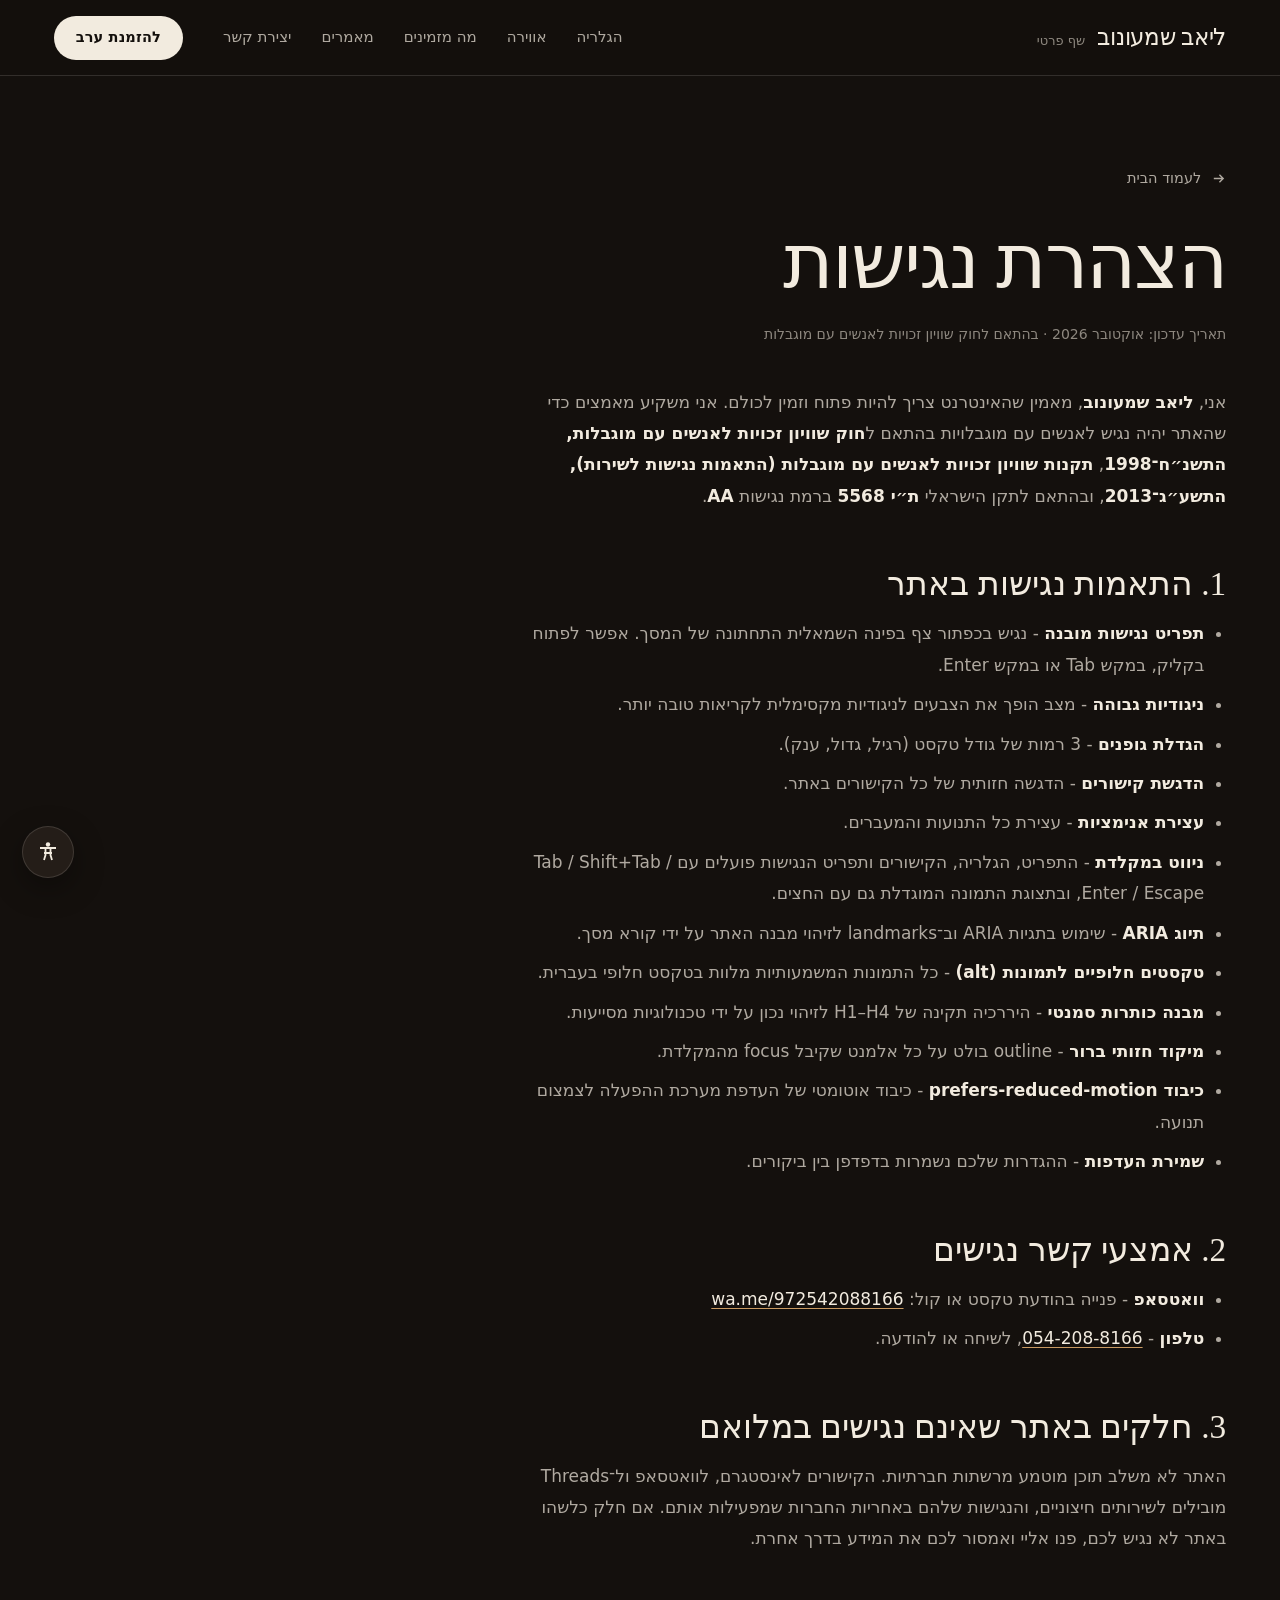
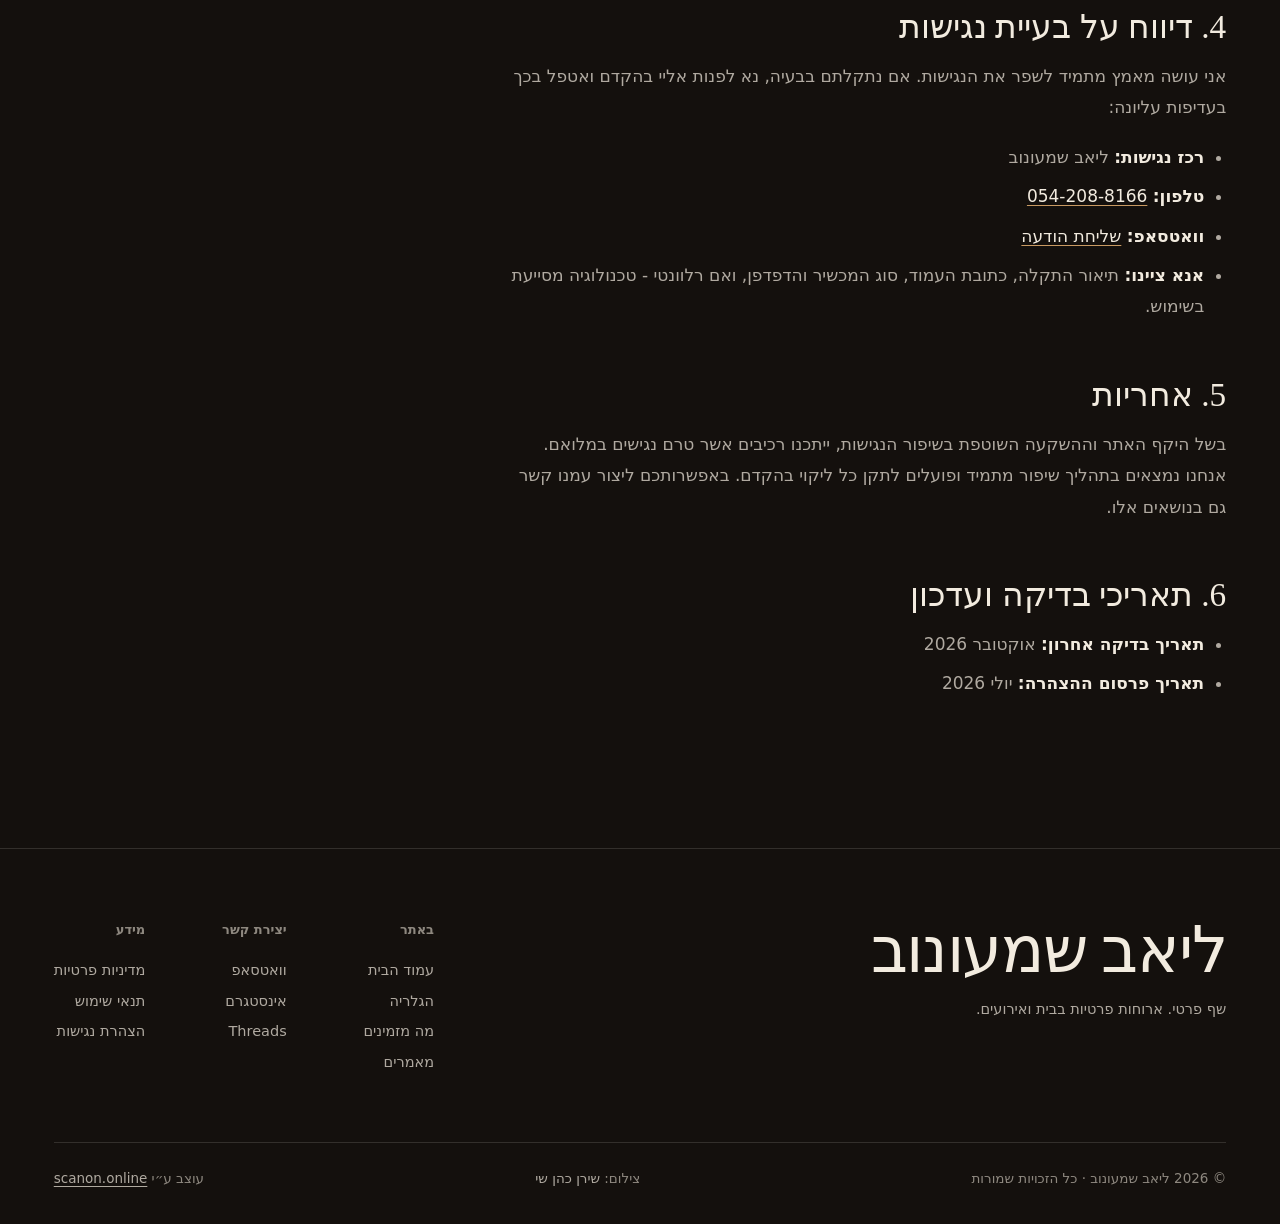
==== commit 7d88684e: "About text in Liav's own words (table, equipment, menu, cleaning) and footer credit to scanon.online" ====
--- a/accessibility.html
+++ b/accessibility.html
@@ -3,11 +3,11 @@
 <head>
   <meta charset="UTF-8" />
   <meta name="viewport" content="width=device-width,initial-scale=1,viewport-fit=cover" />
-  <meta http-equiv="Content-Security-Policy" content="default-src 'self'; img-src 'self' data: https:; style-src 'self' 'unsafe-inline' https://fonts.googleapis.com; font-src 'self' data: https://fonts.gstatic.com; script-src 'self' 'sha256-QQikjH+cNCht1PlOaguCF2tWGffL2t905AqEFnayhxc='; connect-src 'self'; base-uri 'self'; form-action 'self'; upgrade-insecure-requests" />
+  <meta http-equiv="Content-Security-Policy" content="default-src 'self'; img-src 'self' data: https:; style-src 'self' 'unsafe-inline' https://fonts.googleapis.com; font-src 'self' data: https://fonts.gstatic.com; script-src 'self' 'sha256-jzL/1/GTulrXmexS7t+xwD6/mcoLbttEH/AZRIOv8OY='; connect-src 'self'; base-uri 'self'; form-action 'self'; upgrade-insecure-requests" />
   <meta name="referrer" content="strict-origin-when-cross-origin" />
   <title>הצהרת נגישות · ליאב שמעונוב שף פרטי</title>
   <meta name="description" content="הצהרת נגישות האתר של ליאב שמעונוב שף פרטי: ההתאמות באתר, לפי תקן ישראלי 5568 ברמה AA ותקנות הנגישות לשירות, ואיך לדווח על בעיה." />
-  <link rel="canonical" href="https://oriantoledano-ship-it.github.io/liav-chef/accessibility.html" />
+  <link rel="canonical" href="https://liavshimonov.com/accessibility.html" />
   <meta property="og:locale" content="he_IL" />
   <meta property="og:title" content="הצהרת נגישות · ליאב שמעונוב שף פרטי" />
   <meta property="og:description" content="הצהרת נגישות האתר של ליאב שמעונוב שף פרטי: ההתאמות באתר, לפי תקן ישראלי 5568 ברמה AA ותקנות הנגישות לשירות, ואיך לדווח על בעיה." />
@@ -18,7 +18,7 @@
   <link href="https://fonts.googleapis.com/css2?family=Frank+Ruhl+Libre:wght@300;400;500&family=Assistant:wght@300;400;600&display=swap" rel="stylesheet" />
   <link rel="stylesheet" href="assets/site.css?v=4" />
   <script src="assets/boot.js?v=2"></script>
-  <script type="speculationrules">{"prefetch":[{"where":{"href_matches":"/liav-chef/*"},"eagerness":"moderate"}]}</script>
+  <script type="speculationrules">{"prefetch":[{"where":{"href_matches":"/*"},"eagerness":"moderate"}]}</script>
 </head>
 <body>
   <header class="nav" id="nav">
@@ -120,7 +120,7 @@
       <div class="foot__bottom">
         <div>© <span data-year>2026</span> ליאב שמעונוב · כל הזכויות שמורות</div>
         <div>צילום: <a href="https://www.instagram.com/shirancohenshay_photography/" target="_blank" rel="noopener noreferrer">שירן כהן שי</a></div>
-        <div class="foot__credit">עוצב ע״י <a href="https://wa.me/972525372958" target="_blank" rel="noopener noreferrer">Orian Digital</a></div>
+        <div class="foot__credit">עוצב ע״י <a href="https://www.instagram.com/scanon.online/" target="_blank" rel="noopener noreferrer">scanon.online</a></div>
       </div>
     </div>
   </footer>
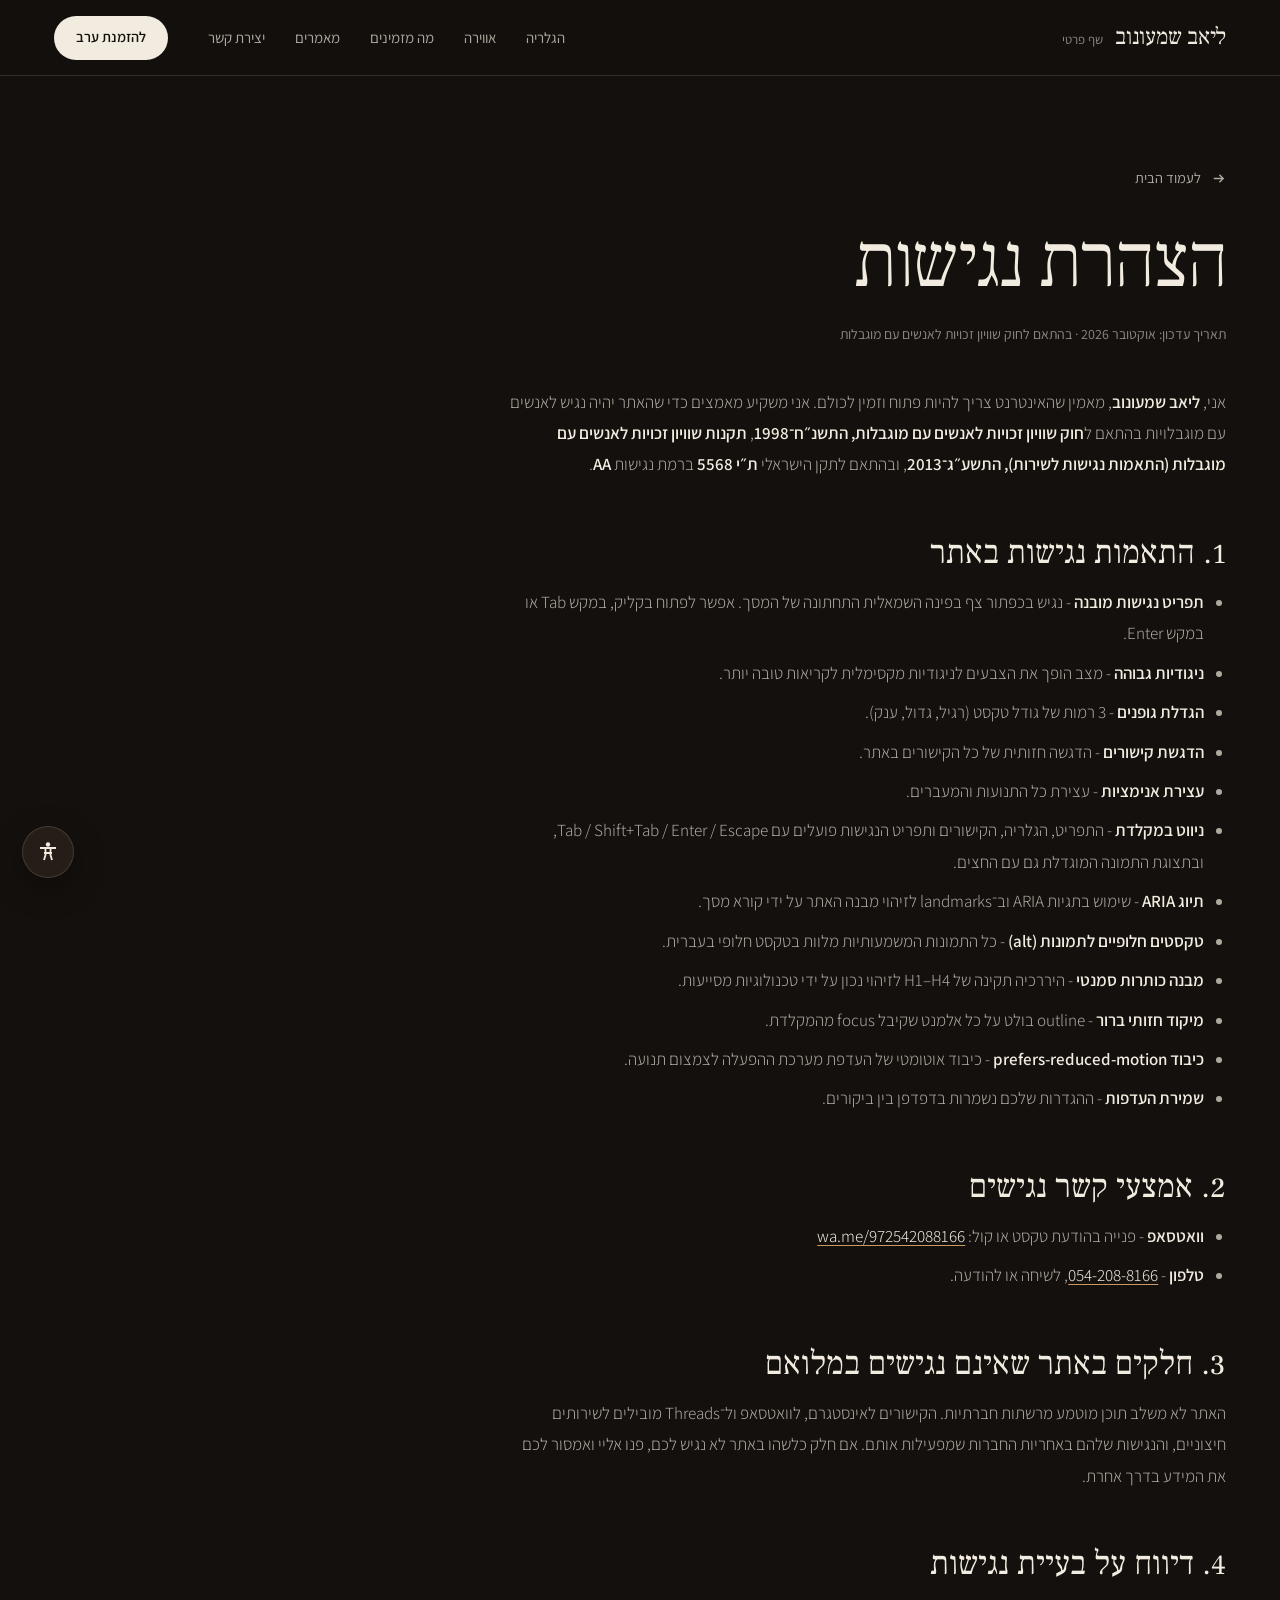
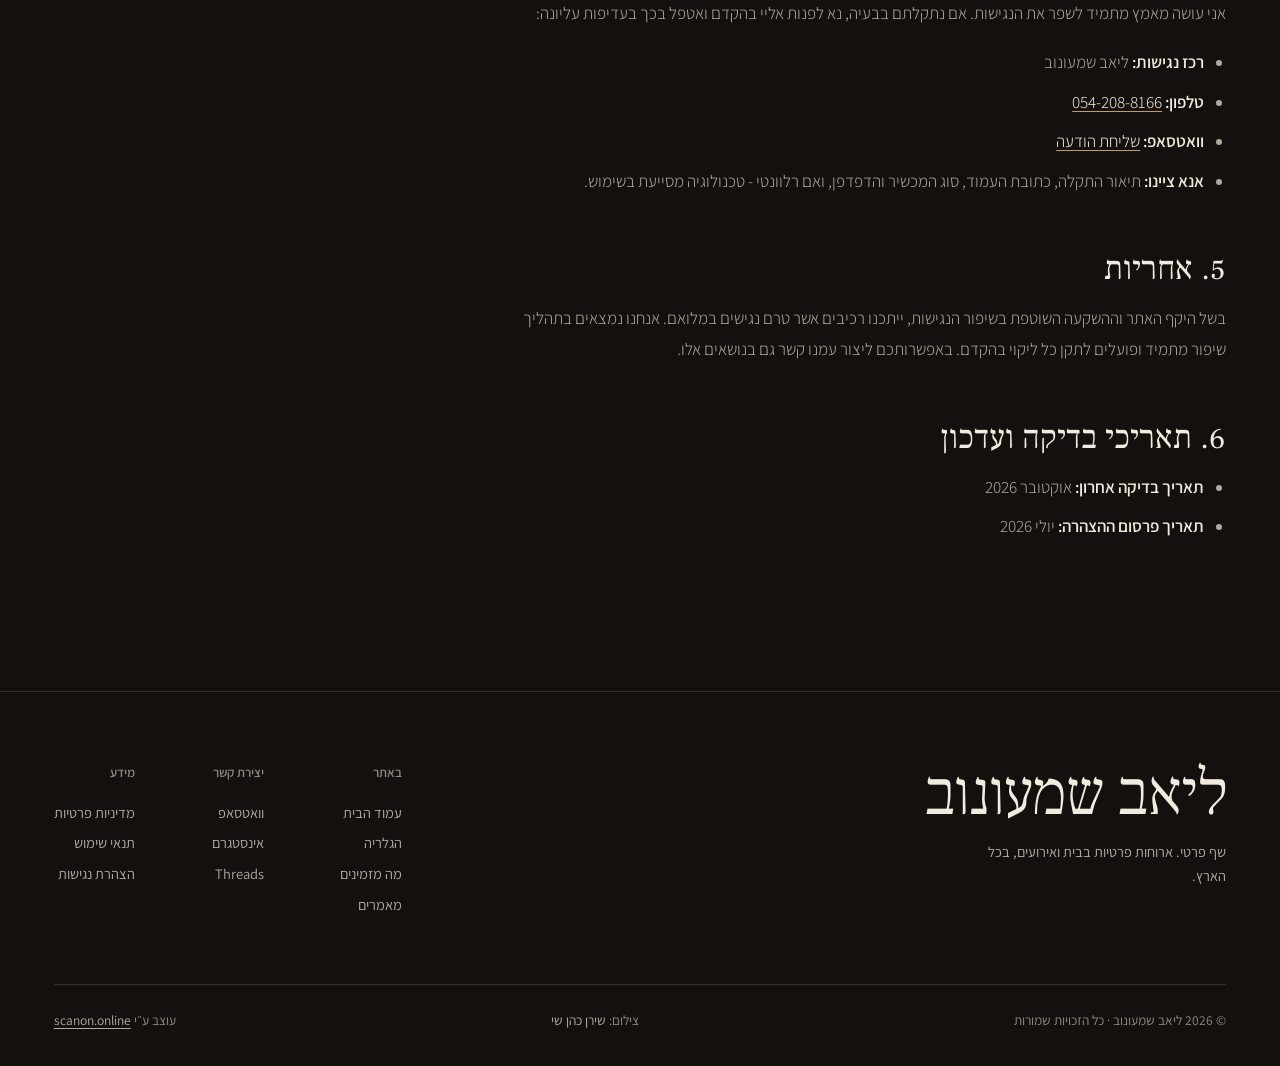
==== commit 1ab76d38: "Speed + GEO: WebP images, phone-size gallery thumbs, cover srcset, matching hero preload, self-hoste" ====
--- a/accessibility.html
+++ b/accessibility.html
@@ -3,7 +3,7 @@
 <head>
   <meta charset="UTF-8" />
   <meta name="viewport" content="width=device-width,initial-scale=1,viewport-fit=cover" />
-  <meta http-equiv="Content-Security-Policy" content="default-src 'self'; img-src 'self' data: https:; style-src 'self' 'unsafe-inline' https://fonts.googleapis.com; font-src 'self' data: https://fonts.gstatic.com; script-src 'self' 'sha256-jzL/1/GTulrXmexS7t+xwD6/mcoLbttEH/AZRIOv8OY='; connect-src 'self'; base-uri 'self'; form-action 'self'; upgrade-insecure-requests" />
+  <meta http-equiv="Content-Security-Policy" content="default-src 'self'; img-src 'self' data: https:; style-src 'self' 'unsafe-inline'; font-src 'self' data:; script-src 'self' 'sha256-jzL/1/GTulrXmexS7t+xwD6/mcoLbttEH/AZRIOv8OY='; connect-src 'self'; base-uri 'self'; form-action 'self'; upgrade-insecure-requests" />
   <meta name="referrer" content="strict-origin-when-cross-origin" />
   <title>הצהרת נגישות · ליאב שמעונוב שף פרטי</title>
   <meta name="description" content="הצהרת נגישות האתר של ליאב שמעונוב שף פרטי: ההתאמות באתר, לפי תקן ישראלי 5568 ברמה AA ותקנות הנגישות לשירות, ואיך לדווח על בעיה." />
@@ -13,10 +13,9 @@
   <meta property="og:description" content="הצהרת נגישות האתר של ליאב שמעונוב שף פרטי: ההתאמות באתר, לפי תקן ישראלי 5568 ברמה AA ותקנות הנגישות לשירות, ואיך לדווח על בעיה." />
   <meta name="theme-color" content="#14100d" />
   <link rel="icon" type="image/png" href="assets/favicon.png" />
-  <link rel="preconnect" href="https://fonts.googleapis.com" />
-  <link rel="preconnect" href="https://fonts.gstatic.com" crossorigin />
-  <link href="https://fonts.googleapis.com/css2?family=Frank+Ruhl+Libre:wght@300;400;500&family=Assistant:wght@300;400;600&display=swap" rel="stylesheet" />
-  <link rel="stylesheet" href="assets/site.css?v=4" />
+  <link rel="preload" as="font" type="font/woff2" href="assets/fonts/assistant-hebrew-0.woff2" crossorigin />
+  <link rel="preload" as="font" type="font/woff2" href="assets/fonts/frank-ruhl-libre-hebrew-2.woff2" crossorigin />
+  <link rel="stylesheet" href="assets/site.css?v=5" />
   <script src="assets/boot.js?v=2"></script>
   <script type="speculationrules">{"prefetch":[{"where":{"href_matches":"/*"},"eagerness":"moderate"}]}</script>
 </head>
@@ -110,7 +109,7 @@
   <footer class="foot">
     <div class="shell">
       <div class="foot__top">
-        <div class="foot__brand"><b>ליאב שמעונוב</b><p>שף פרטי. ארוחות פרטיות בבית ואירועים.</p></div>
+        <div class="foot__brand"><b>ליאב שמעונוב</b><p>שף פרטי. ארוחות פרטיות בבית ואירועים, בכל הארץ.</p></div>
         <div class="foot__cols">
           <div><h3>באתר</h3><a href="index.html">עמוד הבית</a><a href="index.html#gallery">הגלריה</a><a href="index.html#services">מה מזמינים</a><a href="journal.html">מאמרים</a></div>
           <div><h3>יצירת קשר</h3><a href="https://wa.me/972542088166?text=%D7%94%D7%99%D7%99%20%D7%9C%D7%99%D7%90%D7%91%2C%20%D7%90%D7%A9%D7%9E%D7%97%20%D7%9C%D7%A7%D7%91%D7%95%D7%A2%20%D7%A2%D7%A8%D7%91" target="_blank" rel="noopener noreferrer">וואטסאפ</a><a href="https://www.instagram.com/liav_shimonov_/" target="_blank" rel="noopener noreferrer">אינסטגרם</a><a href="https://www.threads.com/@liav_shimonov_" target="_blank" rel="noopener noreferrer">Threads</a></div>
--- a/assets/site.css
+++ b/assets/site.css
@@ -1,3 +1,16 @@
+/* self-hosted fonts (hebrew + latin) */
+@font-face { font-family: 'Assistant'; font-style: normal; font-weight: 300; font-display: swap; src: url(fonts/assistant-hebrew-0.woff2) format('woff2'); unicode-range: U+0307-0308, U+0590-05FF, U+200C-2010, U+20AA, U+25CC, U+FB1D-FB4F; }
+@font-face { font-family: 'Assistant'; font-style: normal; font-weight: 300; font-display: swap; src: url(fonts/assistant-latin-1.woff2) format('woff2'); unicode-range: U+0000-00FF, U+0131, U+0152-0153, U+02BB-02BC, U+02C6, U+02DA, U+02DC, U+0304, U+0308, U+0329, U+2000-206F, U+20AC, U+2122, U+2191, U+2193, U+2212, U+2215, U+FEFF, U+FFFD; }
+@font-face { font-family: 'Assistant'; font-style: normal; font-weight: 400; font-display: swap; src: url(fonts/assistant-hebrew-0.woff2) format('woff2'); unicode-range: U+0307-0308, U+0590-05FF, U+200C-2010, U+20AA, U+25CC, U+FB1D-FB4F; }
+@font-face { font-family: 'Assistant'; font-style: normal; font-weight: 400; font-display: swap; src: url(fonts/assistant-latin-1.woff2) format('woff2'); unicode-range: U+0000-00FF, U+0131, U+0152-0153, U+02BB-02BC, U+02C6, U+02DA, U+02DC, U+0304, U+0308, U+0329, U+2000-206F, U+20AC, U+2122, U+2191, U+2193, U+2212, U+2215, U+FEFF, U+FFFD; }
+@font-face { font-family: 'Assistant'; font-style: normal; font-weight: 600; font-display: swap; src: url(fonts/assistant-hebrew-0.woff2) format('woff2'); unicode-range: U+0307-0308, U+0590-05FF, U+200C-2010, U+20AA, U+25CC, U+FB1D-FB4F; }
+@font-face { font-family: 'Assistant'; font-style: normal; font-weight: 600; font-display: swap; src: url(fonts/assistant-latin-1.woff2) format('woff2'); unicode-range: U+0000-00FF, U+0131, U+0152-0153, U+02BB-02BC, U+02C6, U+02DA, U+02DC, U+0304, U+0308, U+0329, U+2000-206F, U+20AC, U+2122, U+2191, U+2193, U+2212, U+2215, U+FEFF, U+FFFD; }
+@font-face { font-family: 'Frank Ruhl Libre'; font-style: normal; font-weight: 300; font-display: swap; src: url(fonts/frank-ruhl-libre-hebrew-2.woff2) format('woff2'); unicode-range: U+0307-0308, U+0590-05FF, U+200C-2010, U+20AA, U+25CC, U+FB1D-FB4F; }
+@font-face { font-family: 'Frank Ruhl Libre'; font-style: normal; font-weight: 300; font-display: swap; src: url(fonts/frank-ruhl-libre-latin-3.woff2) format('woff2'); unicode-range: U+0000-00FF, U+0131, U+0152-0153, U+02BB-02BC, U+02C6, U+02DA, U+02DC, U+0304, U+0308, U+0329, U+2000-206F, U+20AC, U+2122, U+2191, U+2193, U+2212, U+2215, U+FEFF, U+FFFD; }
+@font-face { font-family: 'Frank Ruhl Libre'; font-style: normal; font-weight: 400; font-display: swap; src: url(fonts/frank-ruhl-libre-hebrew-2.woff2) format('woff2'); unicode-range: U+0307-0308, U+0590-05FF, U+200C-2010, U+20AA, U+25CC, U+FB1D-FB4F; }
+@font-face { font-family: 'Frank Ruhl Libre'; font-style: normal; font-weight: 400; font-display: swap; src: url(fonts/frank-ruhl-libre-latin-3.woff2) format('woff2'); unicode-range: U+0000-00FF, U+0131, U+0152-0153, U+02BB-02BC, U+02C6, U+02DA, U+02DC, U+0304, U+0308, U+0329, U+2000-206F, U+20AC, U+2122, U+2191, U+2193, U+2212, U+2215, U+FEFF, U+FFFD; }
+@font-face { font-family: 'Frank Ruhl Libre'; font-style: normal; font-weight: 500; font-display: swap; src: url(fonts/frank-ruhl-libre-hebrew-2.woff2) format('woff2'); unicode-range: U+0307-0308, U+0590-05FF, U+200C-2010, U+20AA, U+25CC, U+FB1D-FB4F; }
+@font-face { font-family: 'Frank Ruhl Libre'; font-style: normal; font-weight: 500; font-display: swap; src: url(fonts/frank-ruhl-libre-latin-3.woff2) format('woff2'); unicode-range: U+0000-00FF, U+0131, U+0152-0153, U+02BB-02BC, U+02C6, U+02DA, U+02DC, U+0304, U+0308, U+0329, U+2000-206F, U+20AC, U+2122, U+2191, U+2193, U+2212, U+2215, U+FEFF, U+FFFD; }
 /* ליאב שמעונוב · שף פרטי - site.css */
 :root{
   --bg:#14100d; --bg2:#1b1612; --bg3:#241d18;
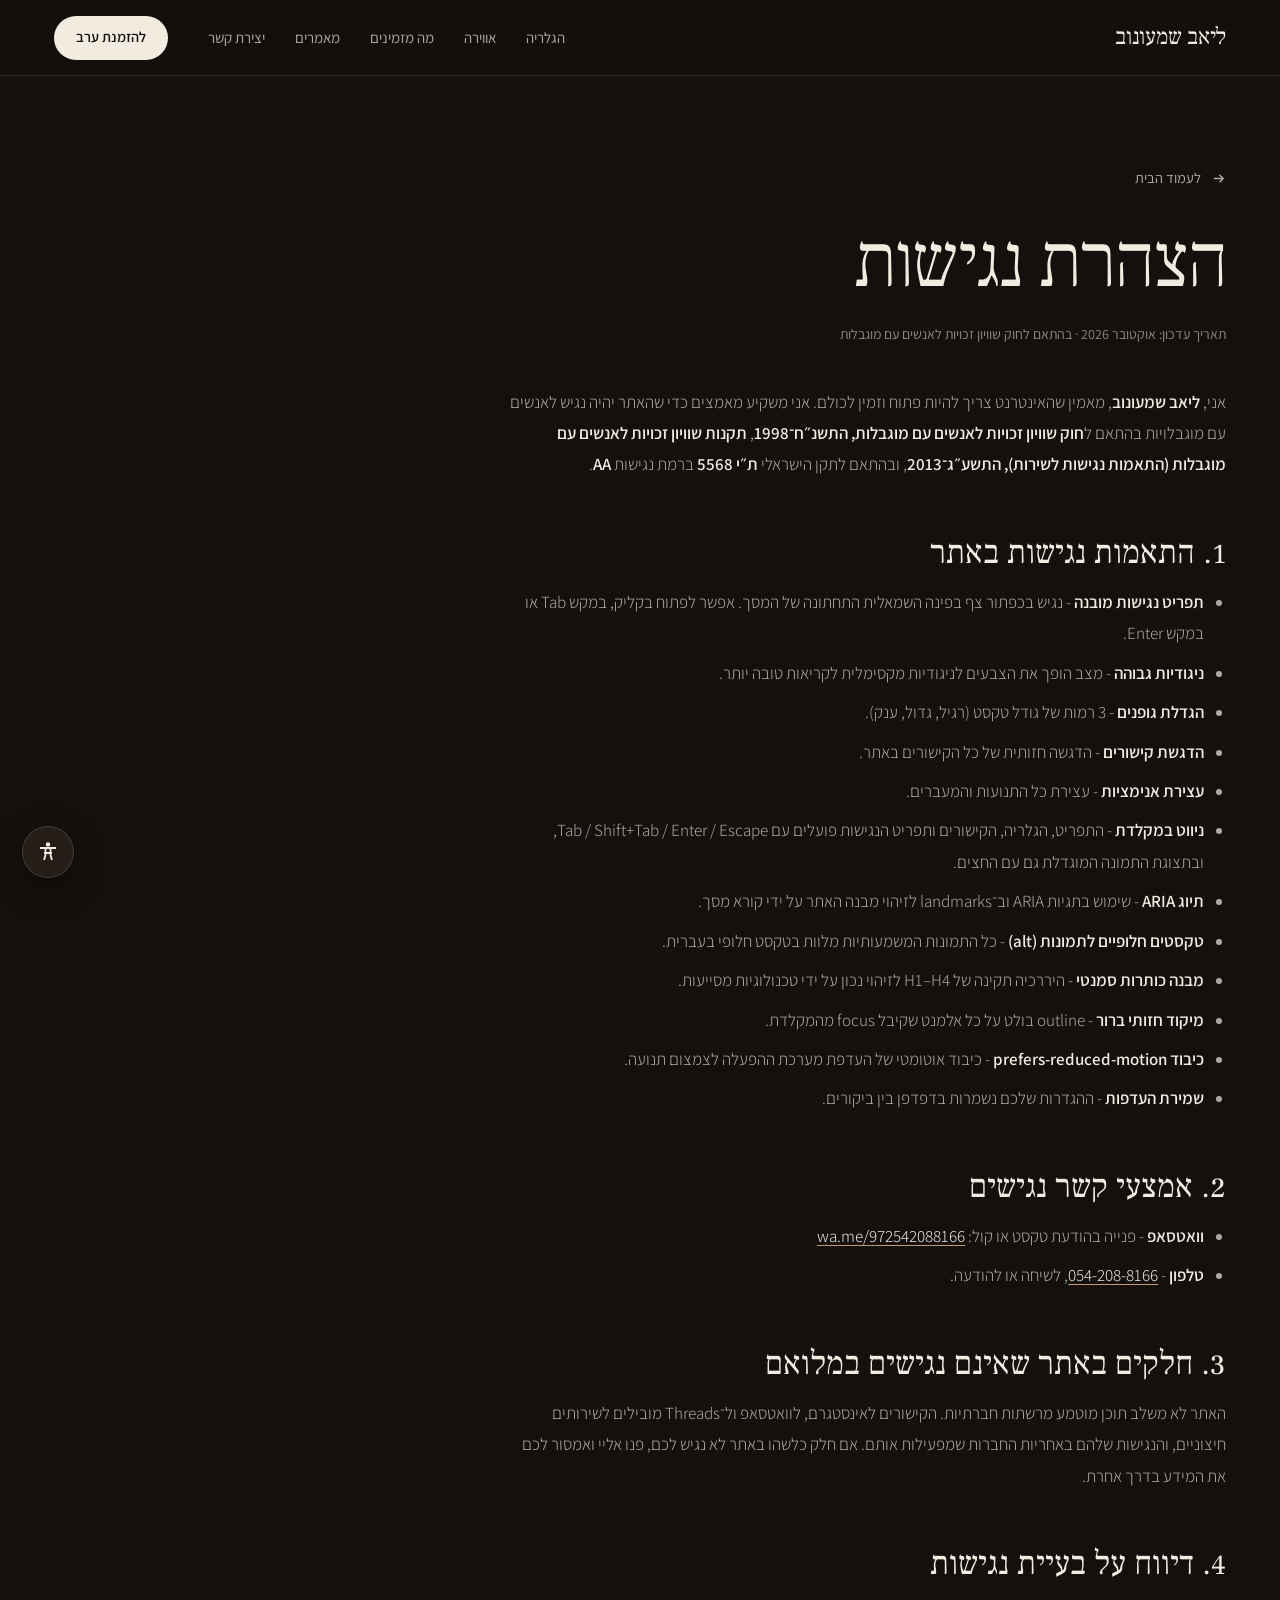
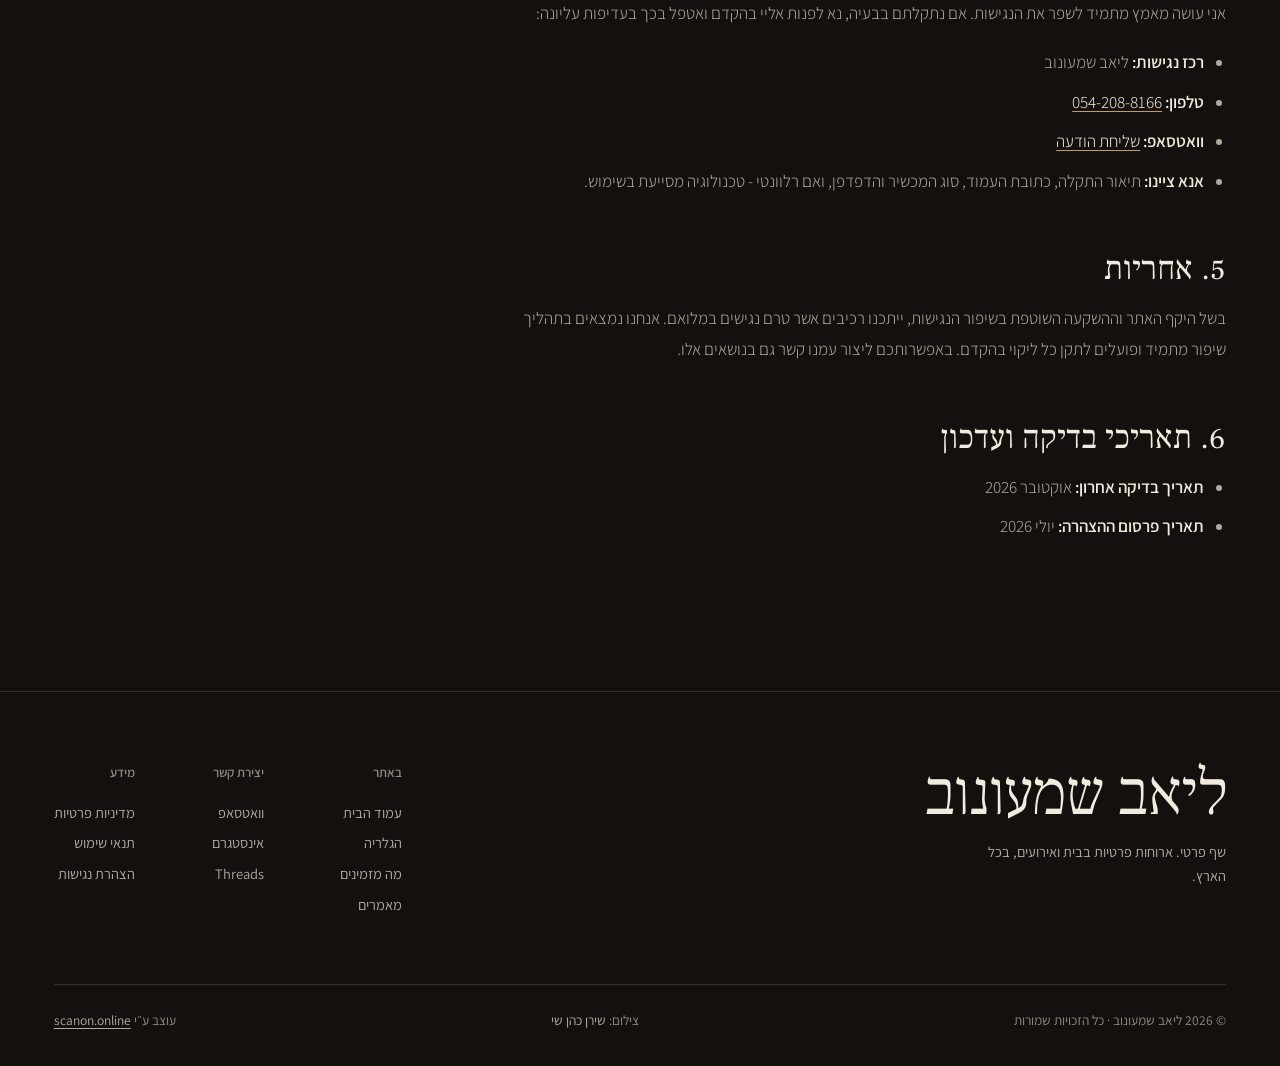
==== commit 155bec03: "Remove the 'שף פרטי' label from the logo, hero line and about signature Co-Authored-By: Claude Opus " ====
--- a/accessibility.html
+++ b/accessibility.html
@@ -22,7 +22,7 @@
 <body>
   <header class="nav" id="nav">
     <div class="shell nav__row">
-      <a href="index.html" class="brand"><b>ליאב שמעונוב</b><small>שף פרטי</small></a>
+      <a href="index.html" class="brand"><b>ליאב שמעונוב</b></a>
       <nav class="nav__links" aria-label="ניווט ראשי">
         <a href="index.html#gallery">הגלריה</a>
         <a href="index.html#atmosphere">אווירה</a>
